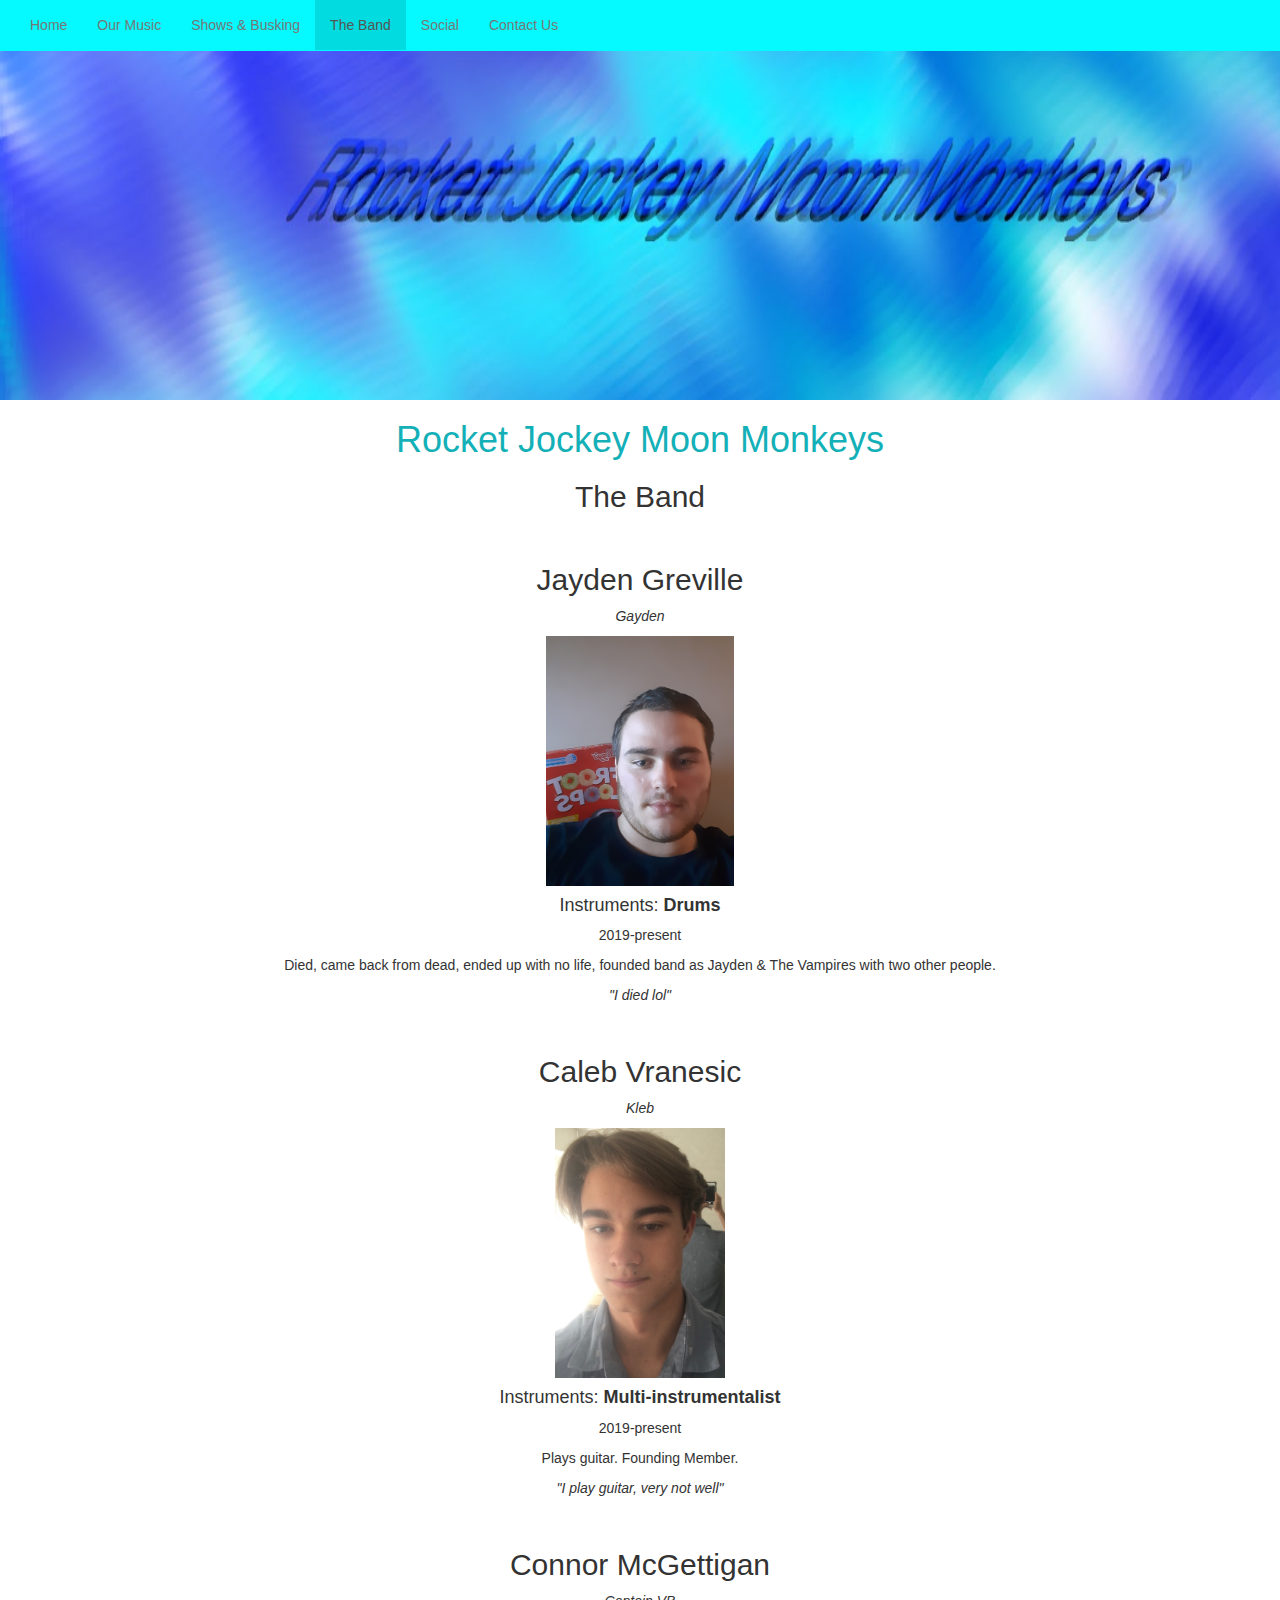
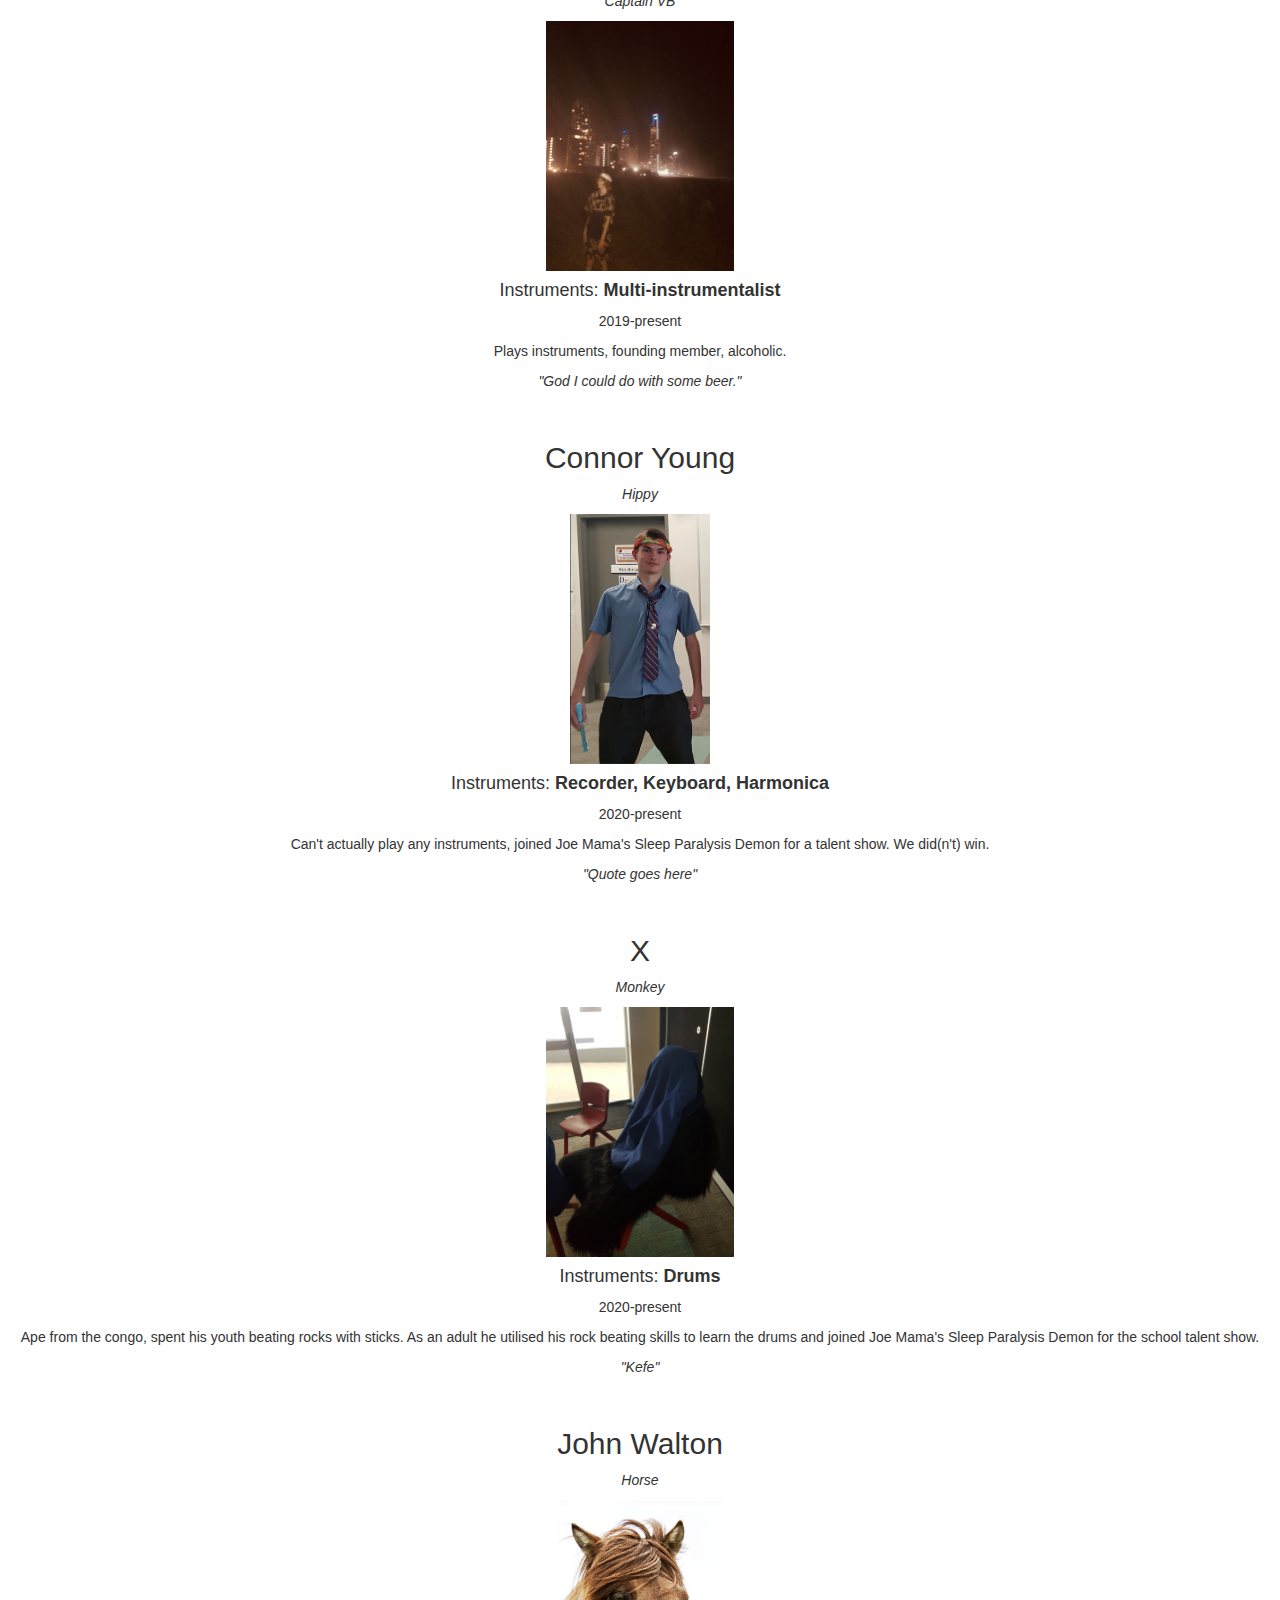
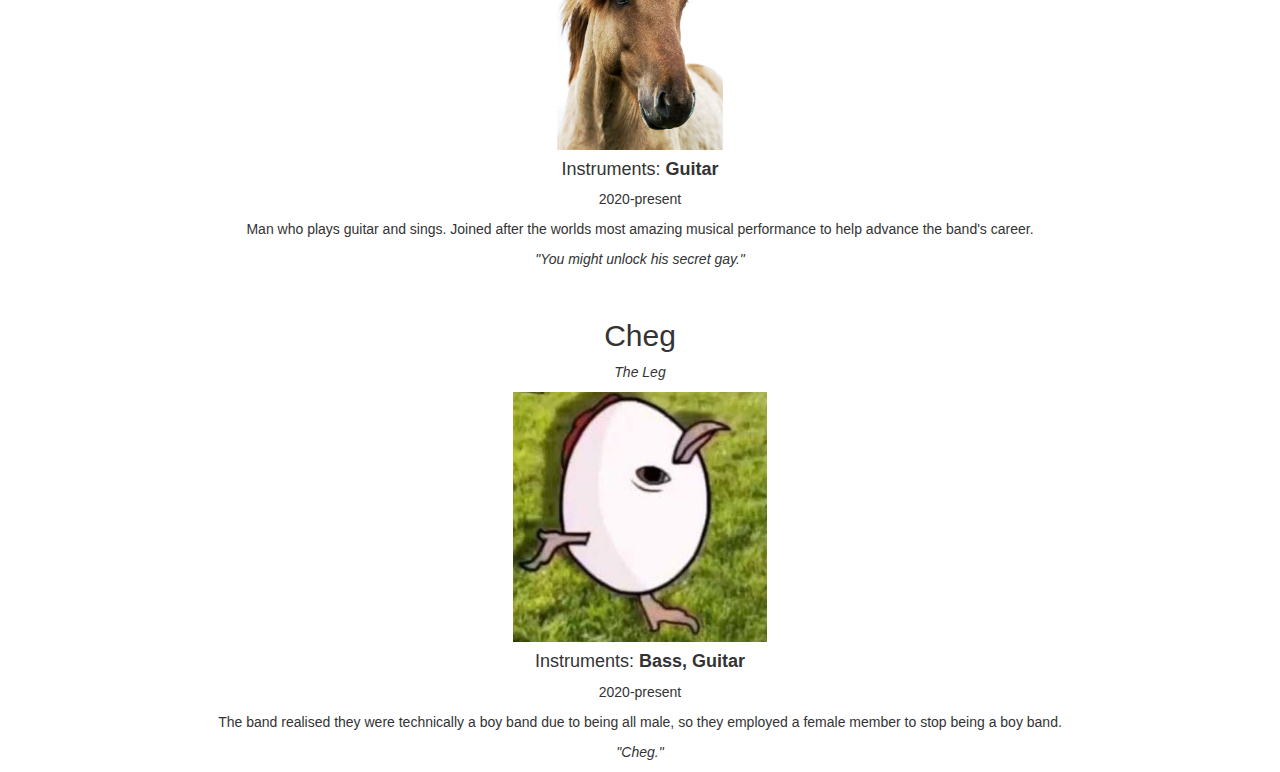
==== band.html @ 58585b00 "Update band.html" ====
<!DOCTYPE html>
<head>
<!--<link rel="stylesheet" href="https://maxcdn.bootstrapcdn.com/bootstrap/3.4.1/css/bootstrap.min.css">-->
<link rel="stylesheet" href="bootstrap.css">
<style>
  h1{
    color: #14b0b8;
    font-family: "sans-serif", sans-serif;
  }
</style>
<link rel="icon" href="icon.png">
<img src="banner2.jpg" width="1440" height="400" alt="RJMM Banner"/>
<nav class="navbar navbar-default navbar-fixed-top">
  <div class="container-fluid">
    <ul class="nav navbar-nav">
      <li><a href="index.html">Home</a></li>
      <li><a href="music.html">Our Music</a></li>
      <li><a href="shows.html">Shows & Busking</a></li>
      <li class="active"><a href="band.html">The Band</a></li>
      <li><a href="social.html">Social</a></li>
      <li><a href="contact.html">Contact Us</a></li>
    </ul>
  </div>
</nav>
</head>
<body>
  <center>
  <h1>Rocket Jockey Moon Monkeys</h1>
  <h2>The Band</h2>
  <br>
  <b><h2>Jayden Greville</h2></b>
  <p><i>Gayden</i></p>
  <img src="images/gayden.jpg" alt="jesus christ" height="250"/>
  <h4>Instruments: <b>Drums</b></h4>
  <p>2019-present</p>
  <p>Died, came back from dead, ended up with no life, founded band as Jayden & The Vampires with two other people.</p>
  <p><i>"I died lol"</i></p>
  <br>
  <b><h2>Caleb Vranesic</h2></b>
  <p><i>Kleb</i></p>
  <img src="images/kleb.jpg" alt="hot" height="250"/>
  <h4>Instruments: <b>Multi-instrumentalist</b></h4>
  <p>2019-present</p>
  <p>Plays guitar. Founding Member.</p>
  <p><i>"I play guitar, very not well"</i></p>
  <br>
  <b><h2>Connor McGettigan</h2></b>
  <p><i>Captain VB</i></p>
  <img src="images/vb.jpg" alt="never sober" height="250"/>
  <h4>Instruments: <b>Multi-instrumentalist</b></h4>
  <p>2019-present</p>
  <p>Plays instruments, founding member, alcoholic.</p>
  <p><i>"God I could do with some beer."</i></p>
  <br>
  <h1 style="color: black;" hidden>The Coolest Member</h1>
  <b><h2>Connor Young</h2></b>
  <p><i>Hippy</i></p>
  <img src="images/hippy.png" alt="hippy" height="250"/>
  <h4>Instruments: <b>Recorder, Keyboard, Harmonica</b></h4>
  <p>2020-present</p>
  <p>Can't actually play any instruments, joined Joe Mama's Sleep Paralysis Demon for a talent show. We did(n't) win.</p>
  <p><i>"Quote goes here"</i></p>
  <br>
  <b><h2>X</h2></b>
  <p><i>Monkey</i></p>
  <img src="images/gongiveittoya.jpg" height="250" alt="gon give it to ya"/>
  <h4>Instruments: <b>Drums</b></h4>
  <p>2020-present</p>
  <p>Ape from the congo, spent his youth beating rocks with sticks. As an adult he utilised his rock beating skills to learn the drums and joined Joe Mama's Sleep Paralysis Demon for the school talent show.</p>
  <p><i>"Kefe"</i></p>
  <br>
  <b><h2>John Walton</h2></b>
  <p><i>Horse</i></p>
  <img src="images/horse.jpg" alt="horse" height="250"/>
  <h4>Instruments: <b>Guitar</b></h4>
  <p>2020-present</p>
  <p>Man who plays guitar and sings. Joined after the worlds most amazing musical performance to help advance the band's career.</p>
  <p><i>"You might unlock his secret gay."</i></p>
  <br>
  <b><h2>Cheg</h2></b>
  <p><i>The Leg</i></p>
  <img src="images/cheg.jpg" alt="cheg" height="250"/>
  <h4>Instruments: <b>Bass, Guitar</b></h4>
  <p>2020-present</p>
  <p>The band realised they were technically a boy band due to being all male, so they employed a female member to stop being a boy band.</p>
  <p><i>"Cheg."</i></p>
  </center>
</body>
</html>
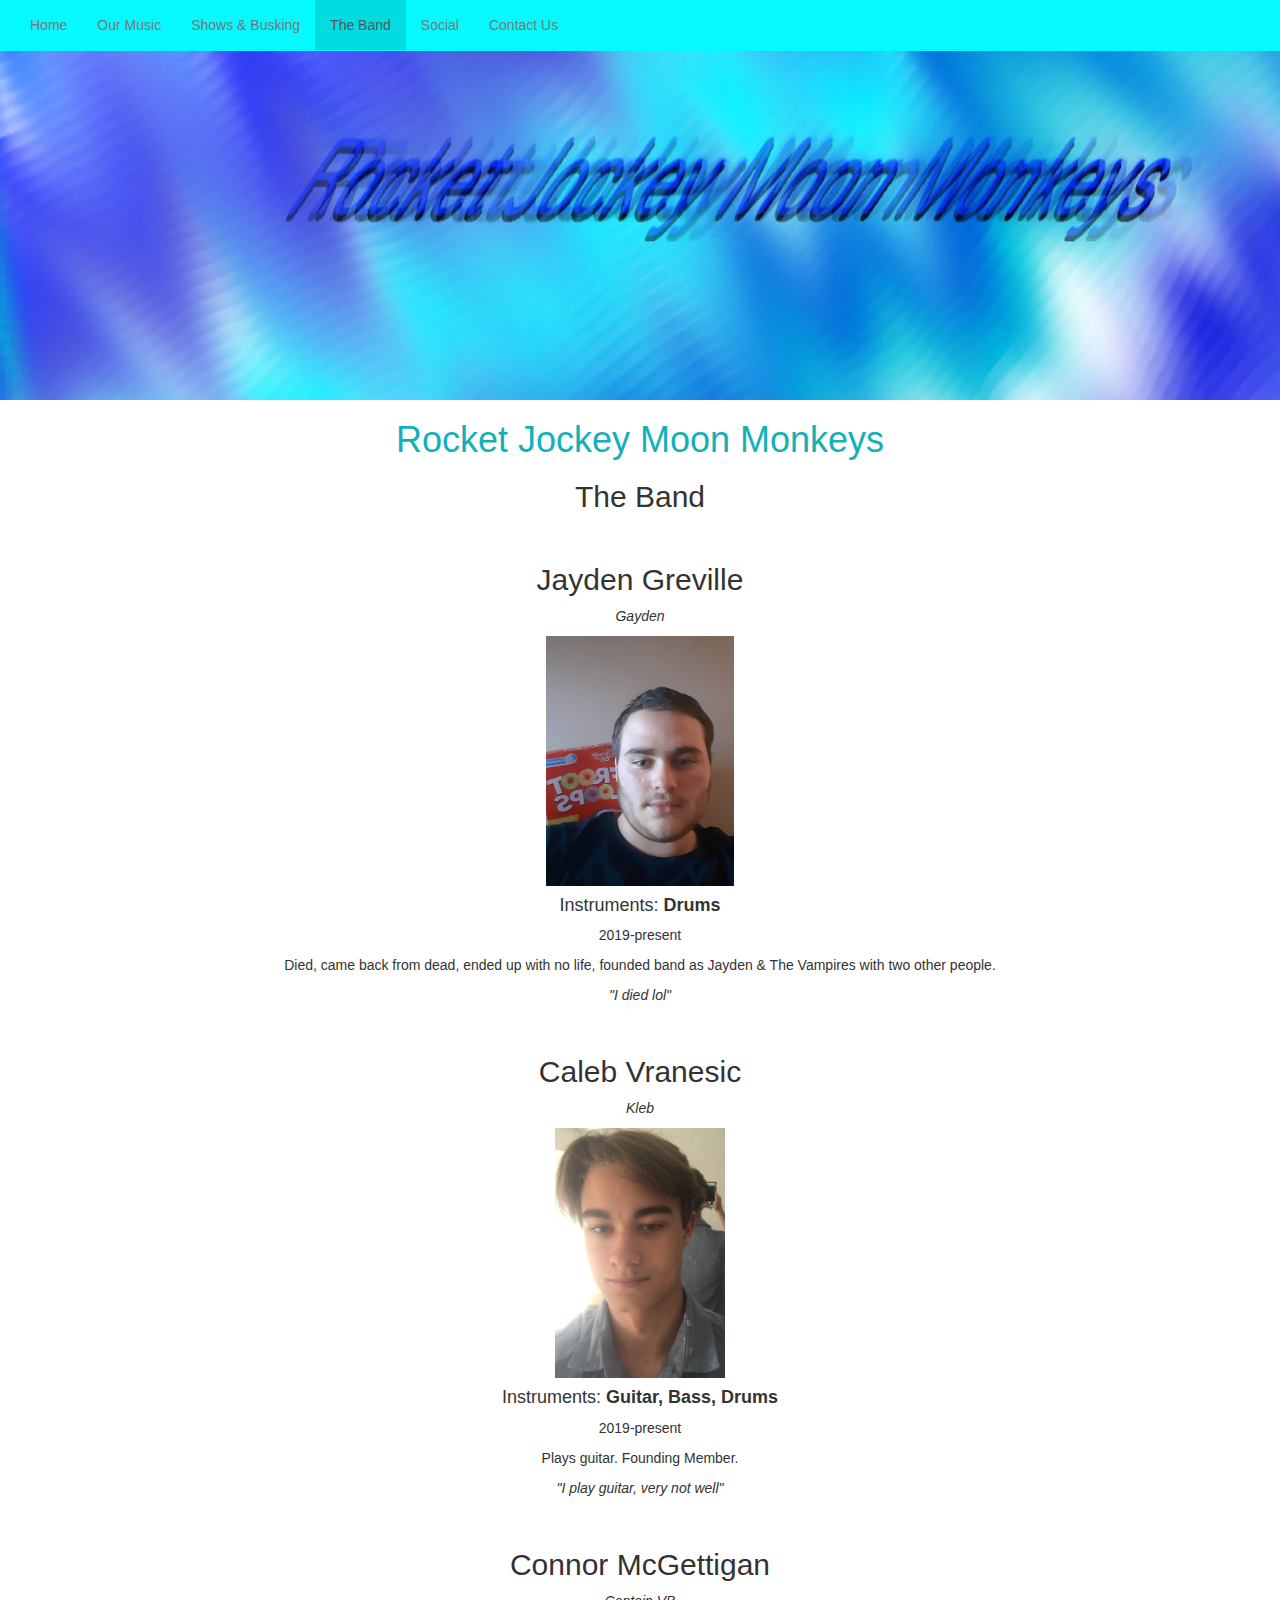
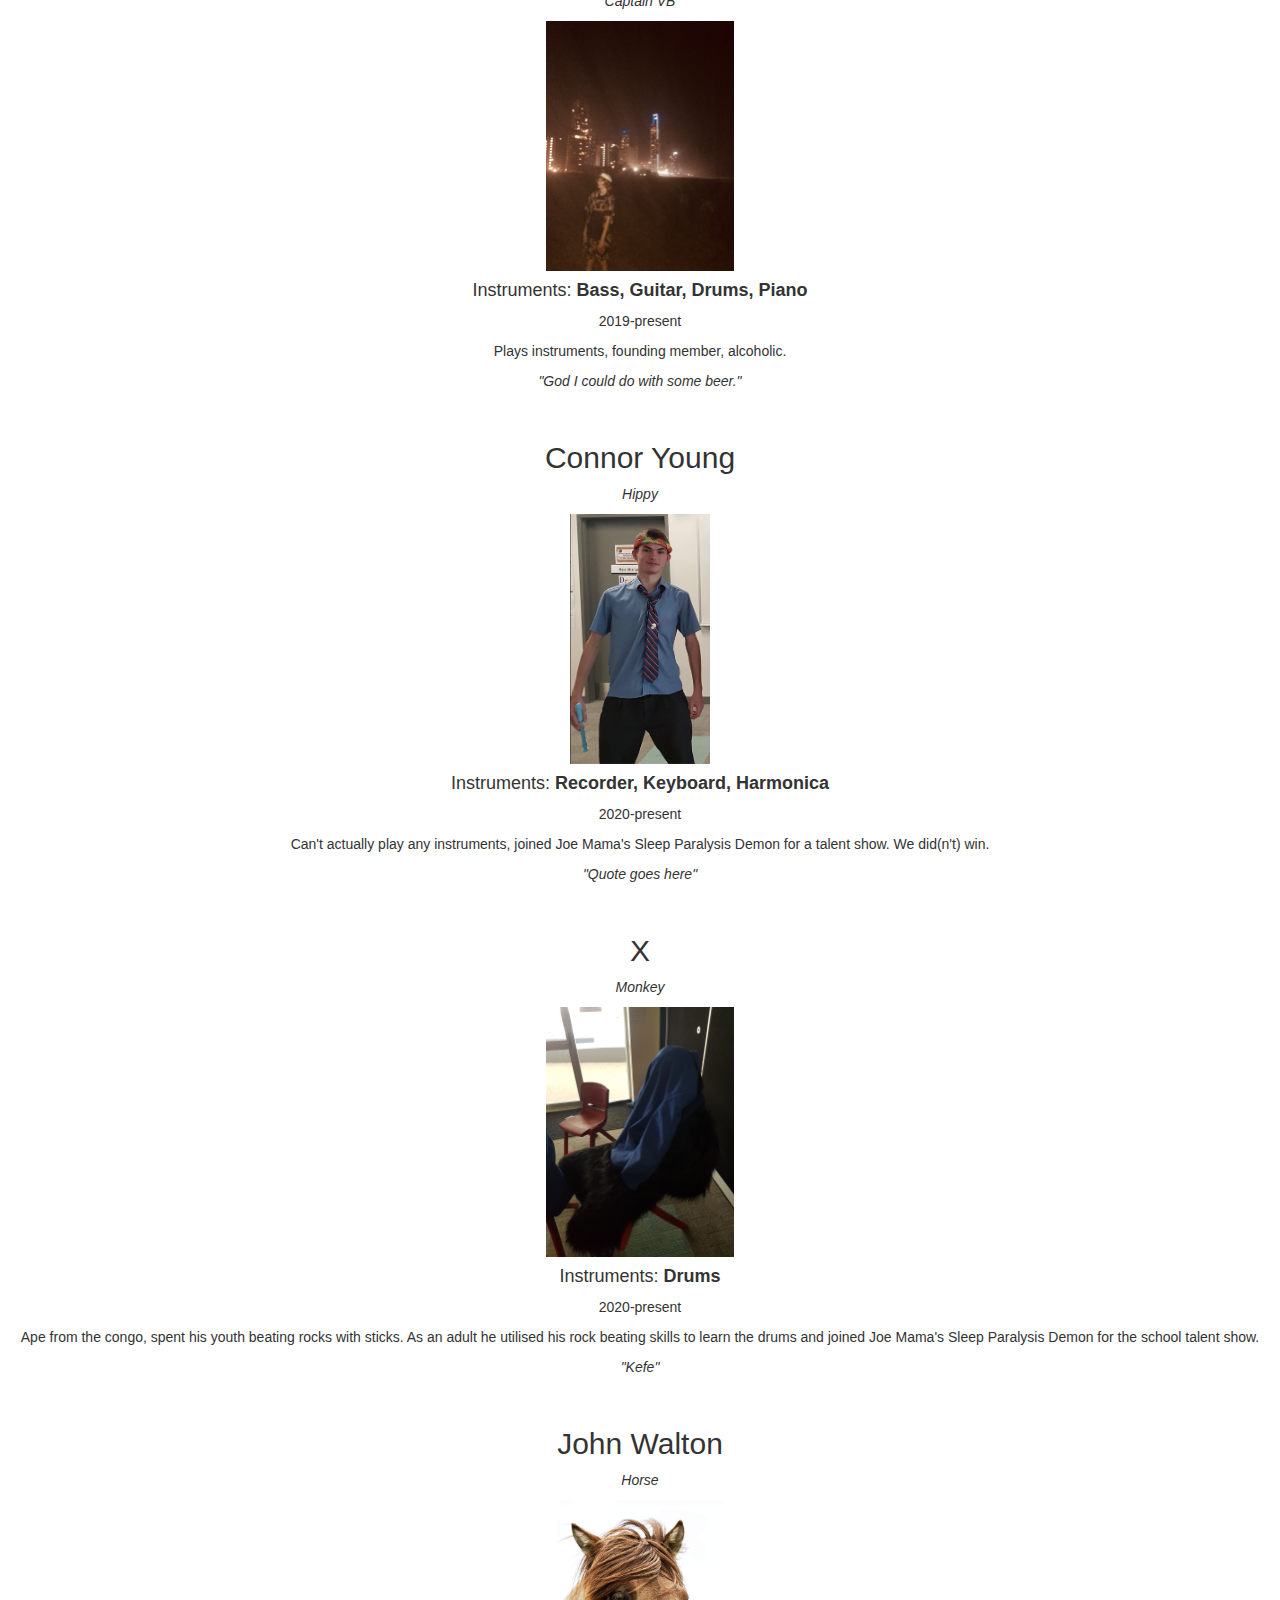
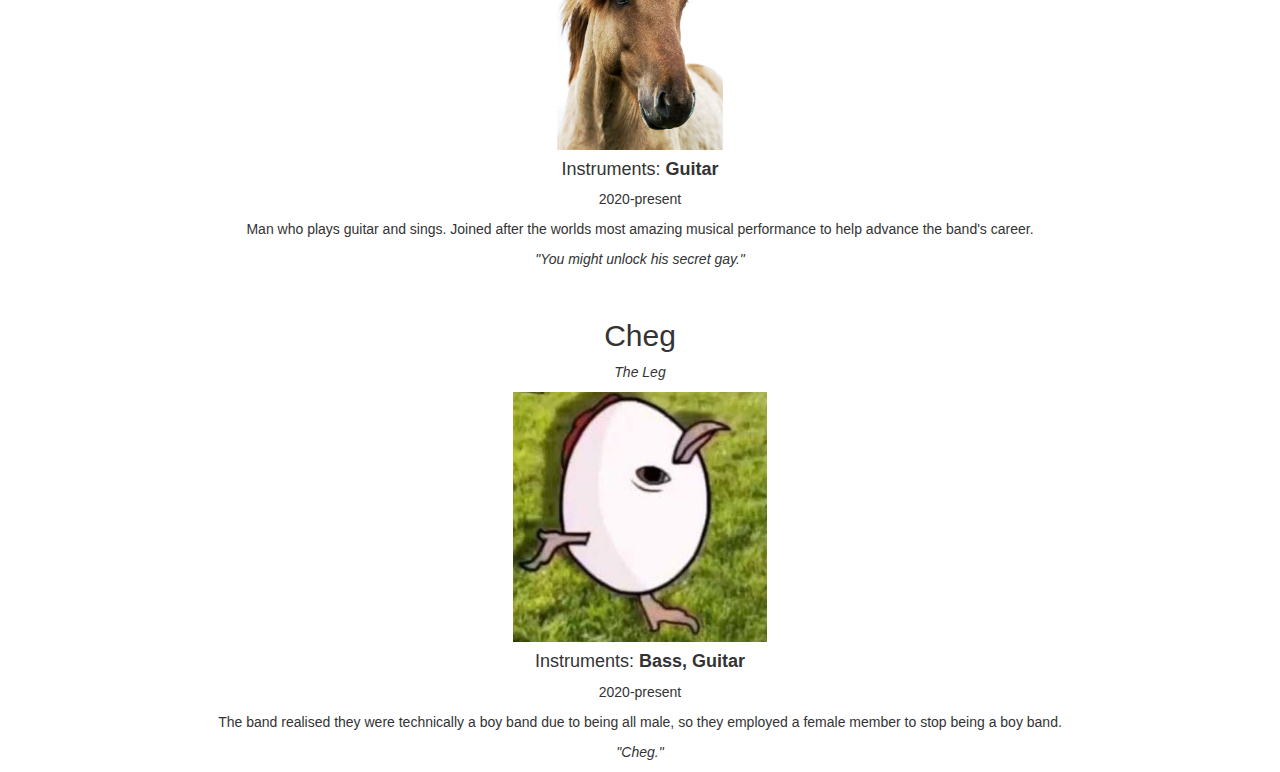
==== commit 4c24cca8: "Update band.html" ====
--- a/band.html
+++ b/band.html
@@ -39,7 +39,7 @@
   <b><h2>Caleb Vranesic</h2></b>
   <p><i>Kleb</i></p>
   <img src="images/kleb.jpg" alt="hot" height="250"/>
-  <h4>Instruments: <b>Multi-instrumentalist</b></h4>
+  <h4>Instruments: <b>Guitar, Bass, Drums</b></h4>
   <p>2019-present</p>
   <p>Plays guitar. Founding Member.</p>
   <p><i>"I play guitar, very not well"</i></p>
@@ -47,7 +47,7 @@
   <b><h2>Connor McGettigan</h2></b>
   <p><i>Captain VB</i></p>
   <img src="images/vb.jpg" alt="never sober" height="250"/>
-  <h4>Instruments: <b>Multi-instrumentalist</b></h4>
+  <h4>Instruments: <b>Bass, Guitar, Drums, Piano</b></h4>
   <p>2019-present</p>
   <p>Plays instruments, founding member, alcoholic.</p>
   <p><i>"God I could do with some beer."</i></p>
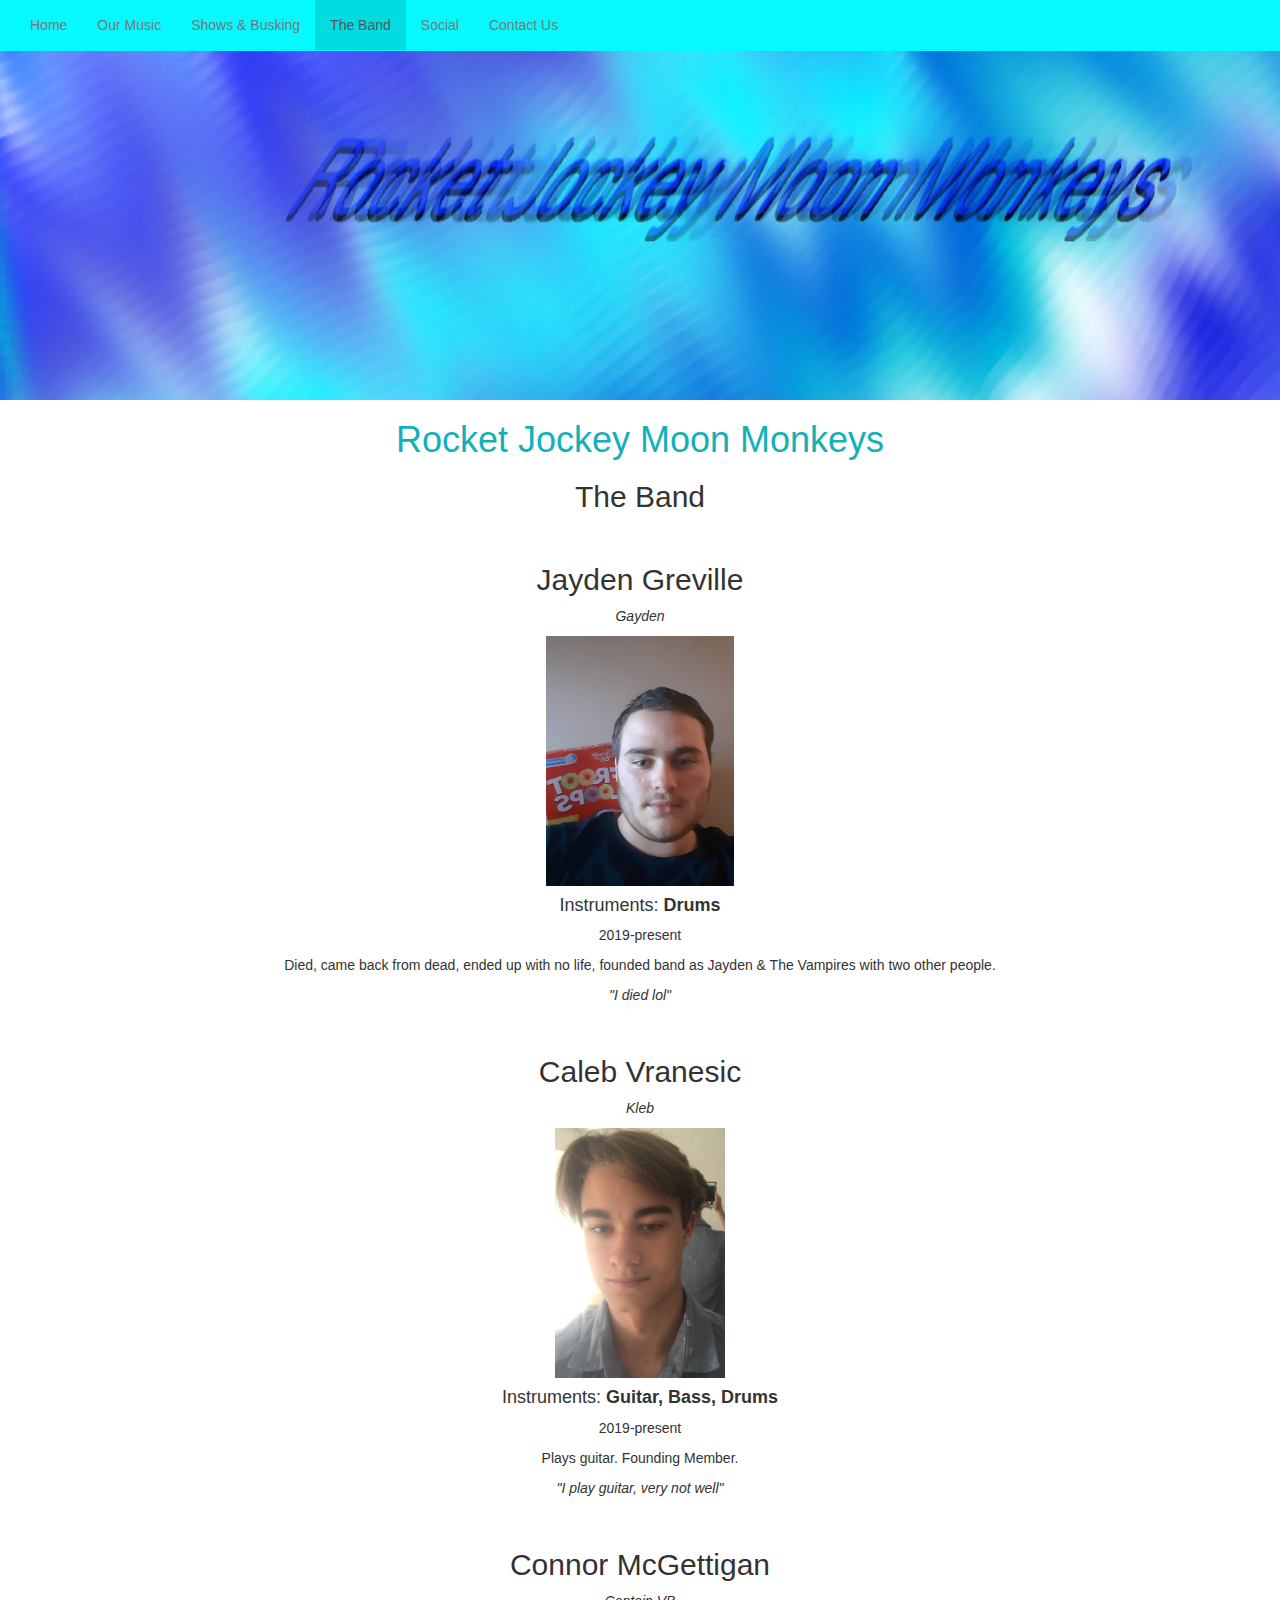
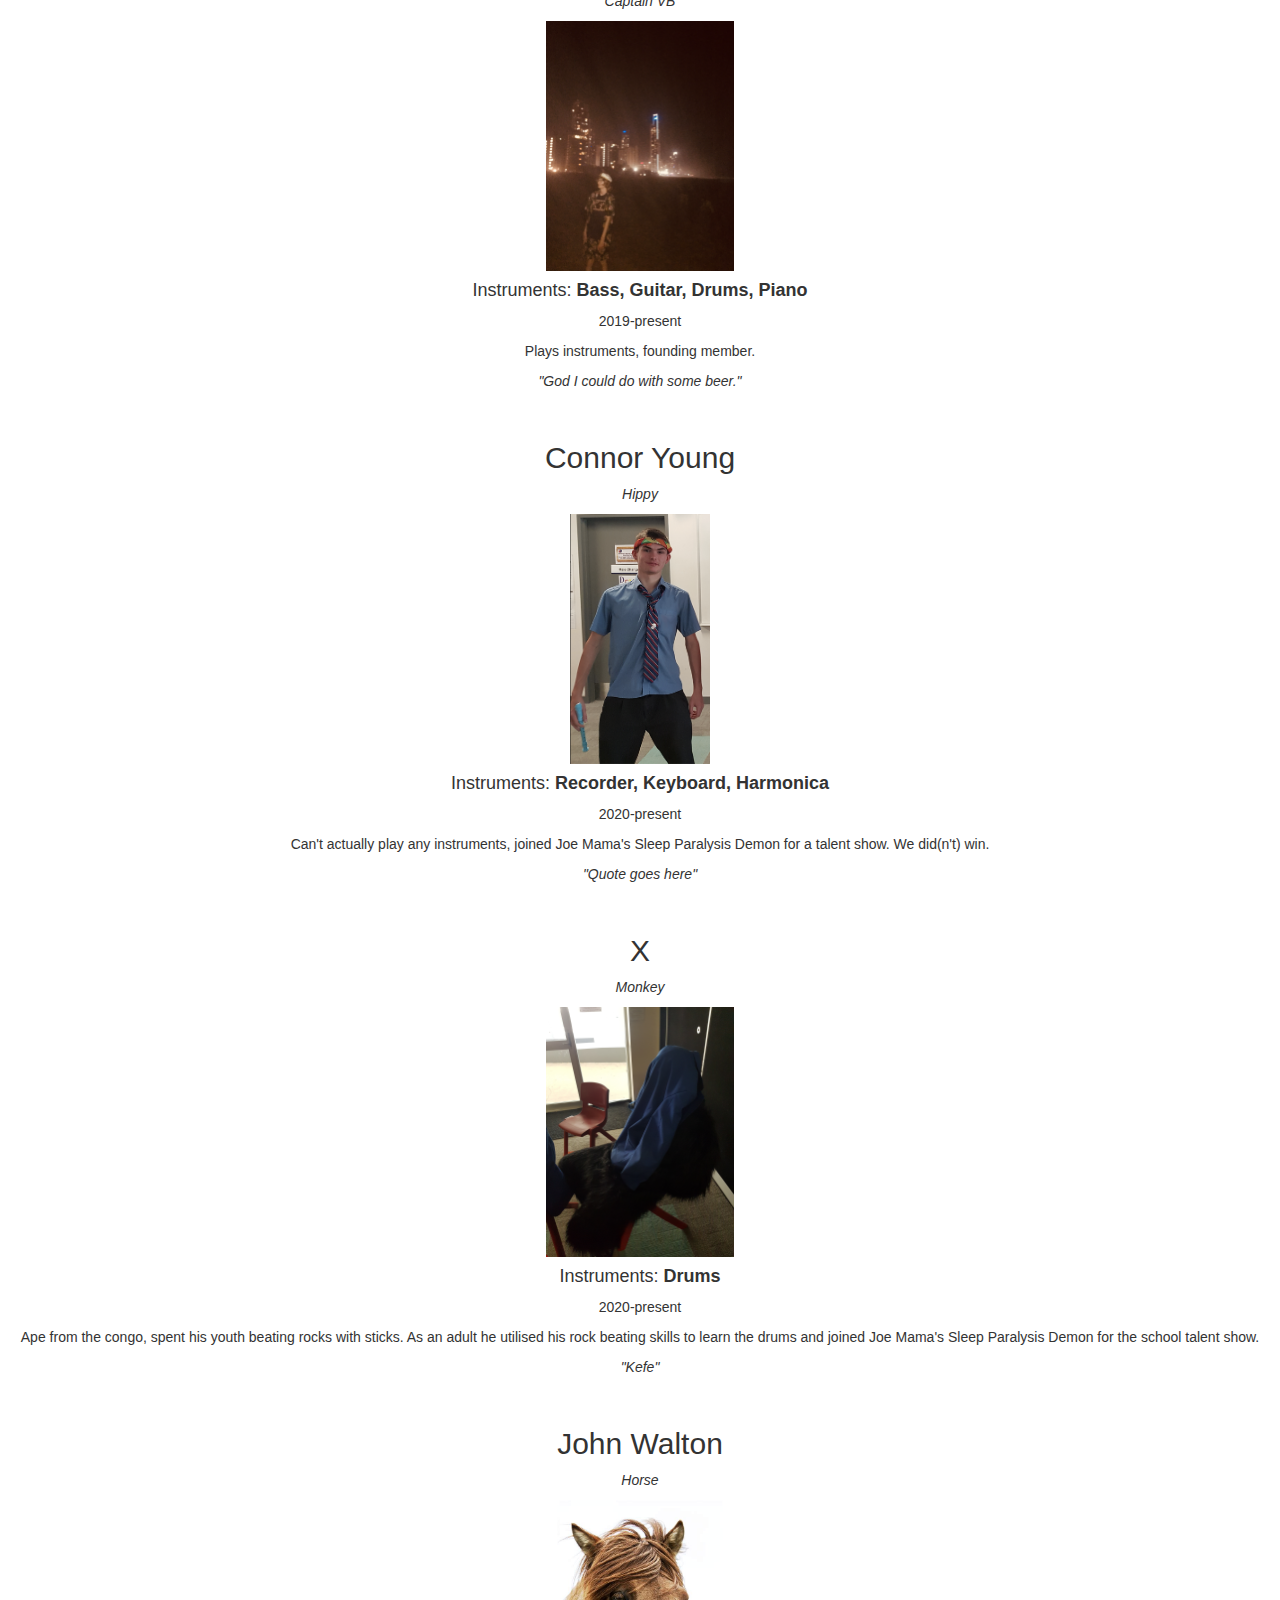
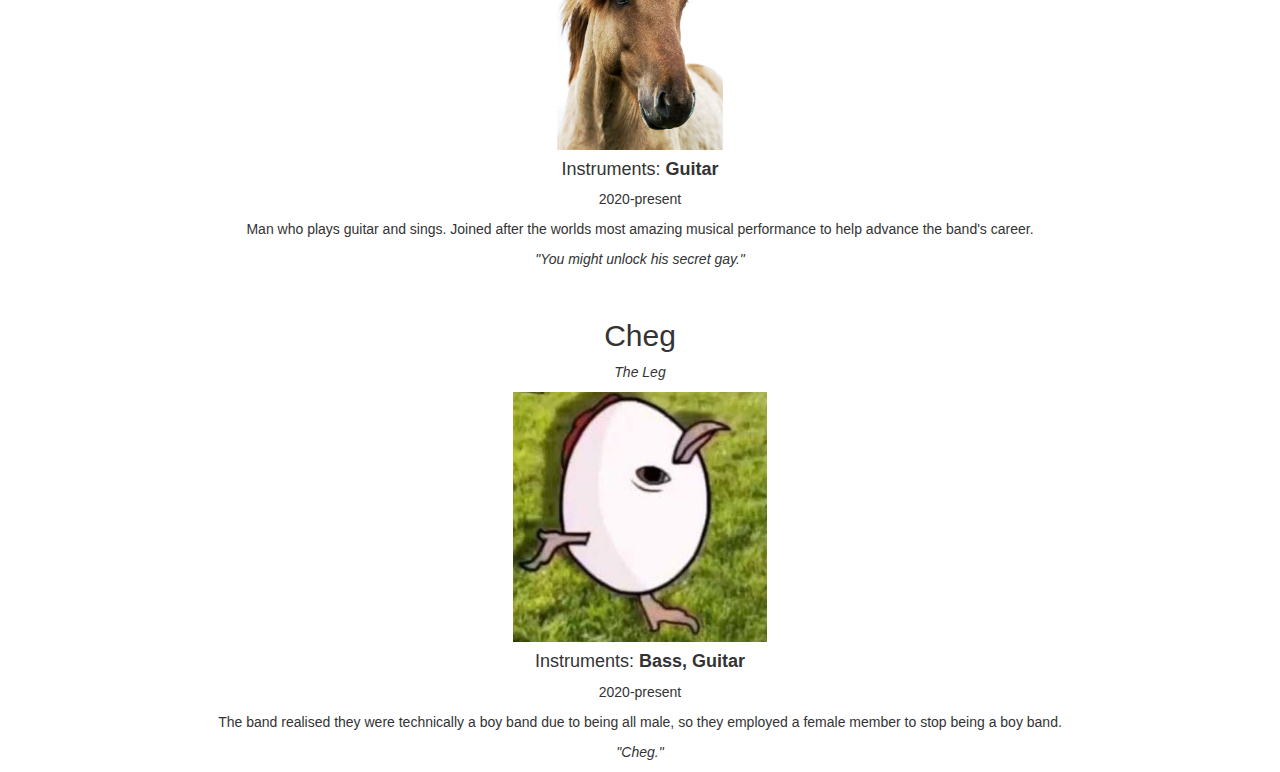
==== commit c6138c04: "Update band.html" ====
--- a/band.html
+++ b/band.html
@@ -49,7 +49,7 @@
   <img src="images/vb.jpg" alt="never sober" height="250"/>
   <h4>Instruments: <b>Bass, Guitar, Drums, Piano</b></h4>
   <p>2019-present</p>
-  <p>Plays instruments, founding member, alcoholic.</p>
+  <p>Plays instruments, founding member.</p>
   <p><i>"God I could do with some beer."</i></p>
   <br>
   <h1 style="color: black;" hidden>The Coolest Member</h1>
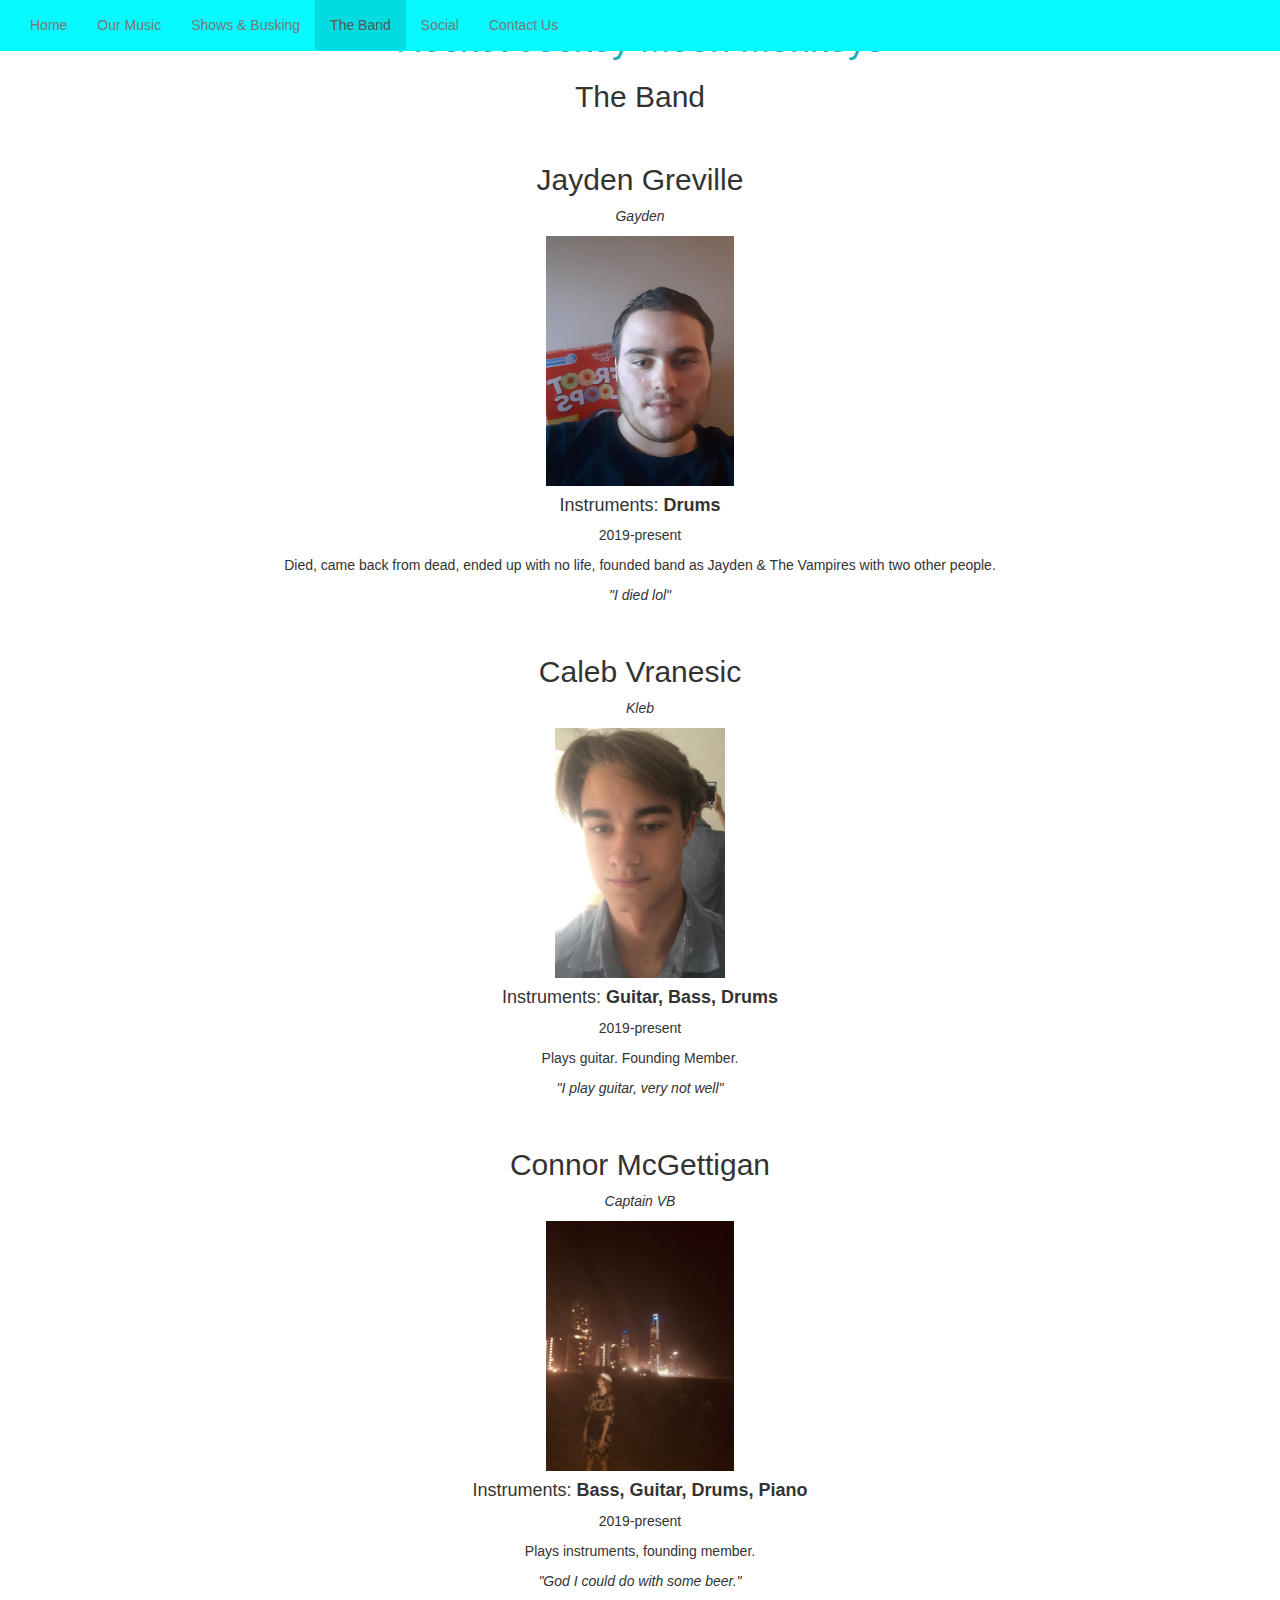
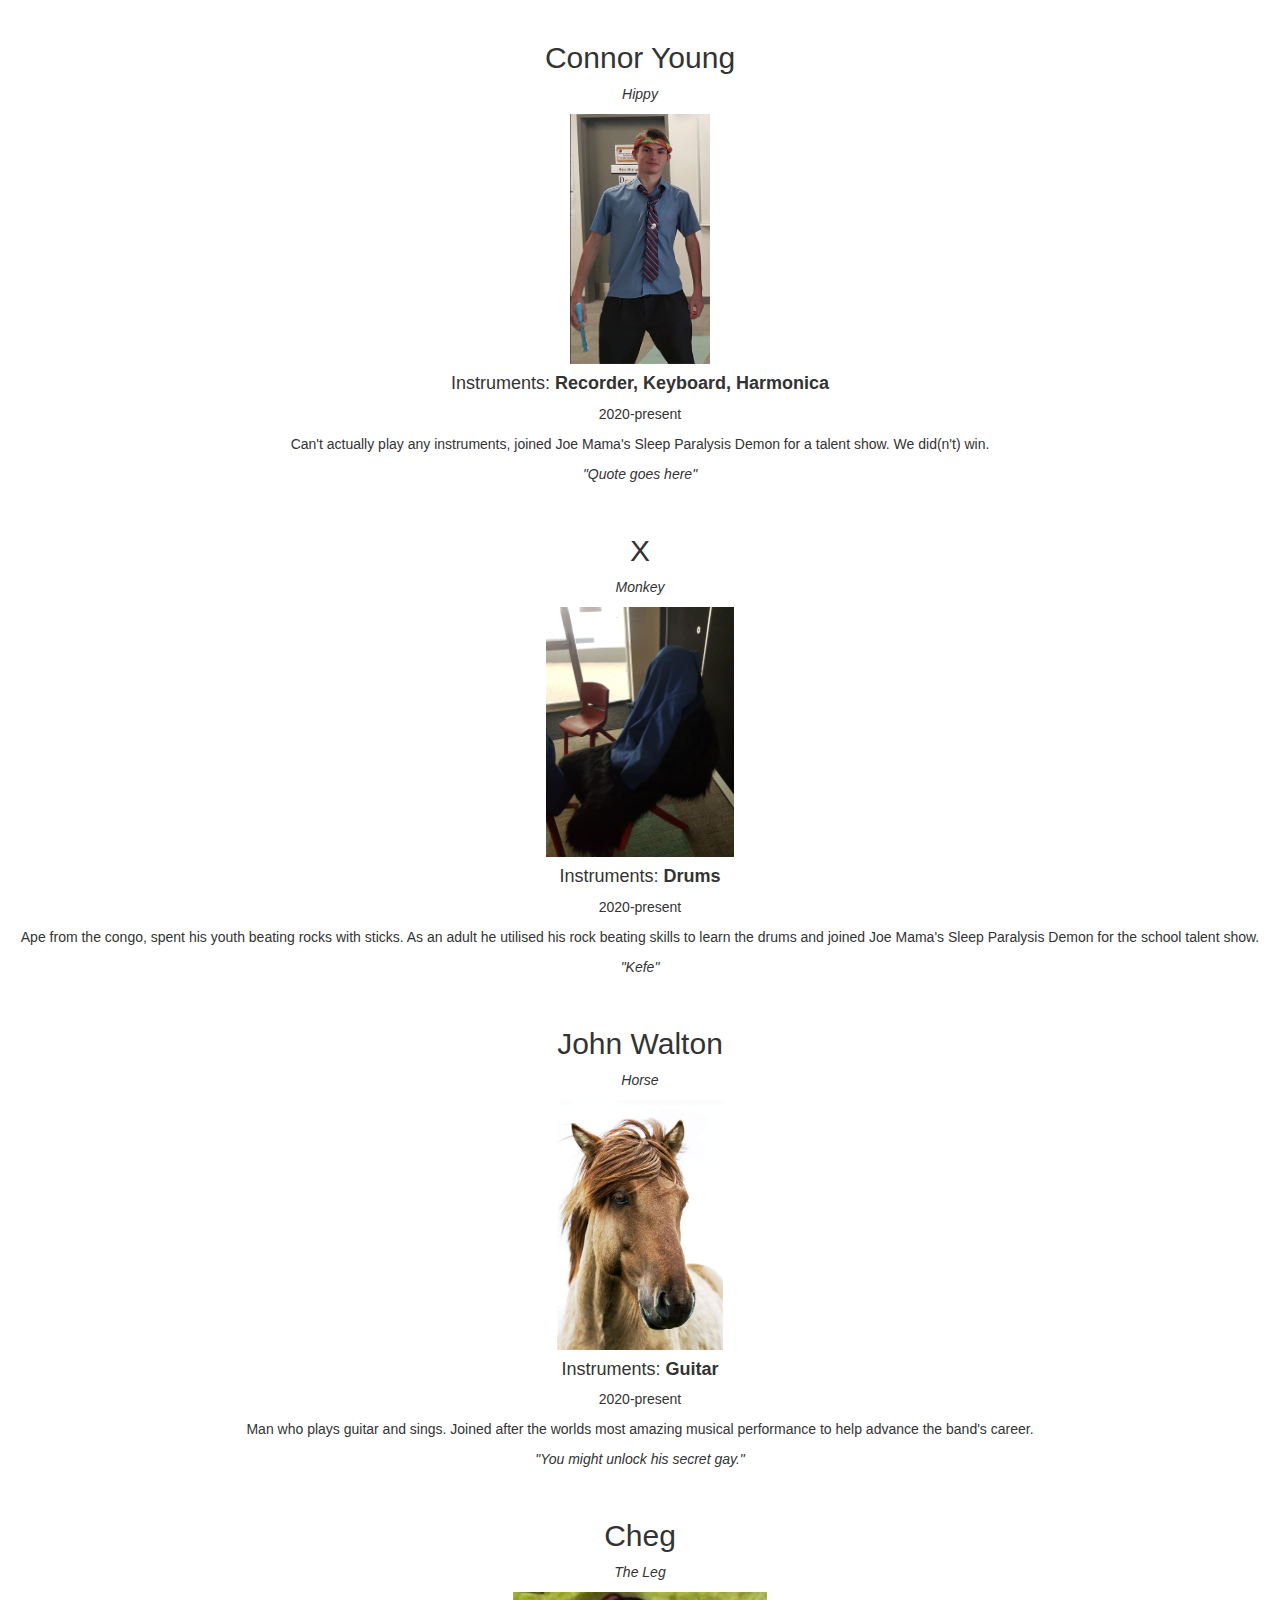
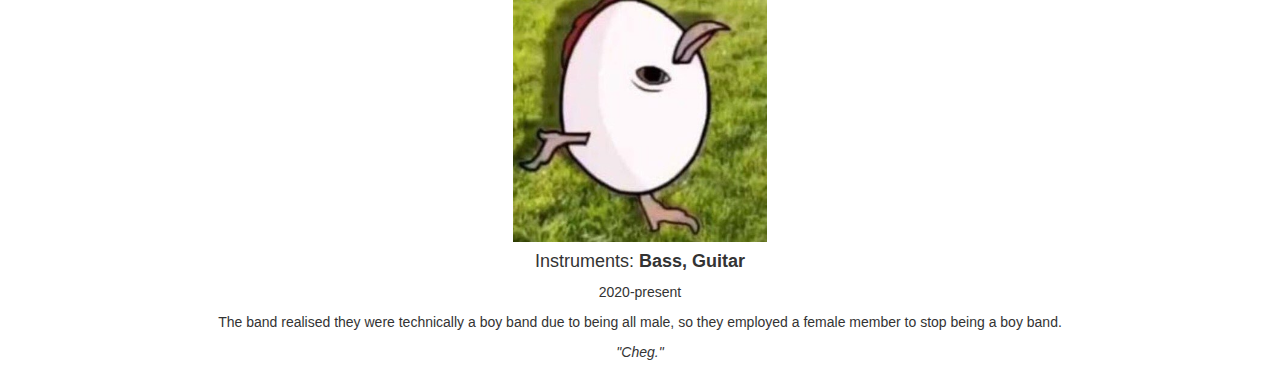
==== commit 396dfd28: "Update band.html" ====
--- a/band.html
+++ b/band.html
@@ -9,7 +9,7 @@
   }
 </style>
 <link rel="icon" href="icon.png">
-<img src="banner2.jpg" width="1440" height="400" alt="RJMM Banner"/>
+<!-- <img src="banner2.jpg" width="1440" height="400" alt="RJMM Banner"/> -->
 <nav class="navbar navbar-default navbar-fixed-top">
   <div class="container-fluid">
     <ul class="nav navbar-nav">
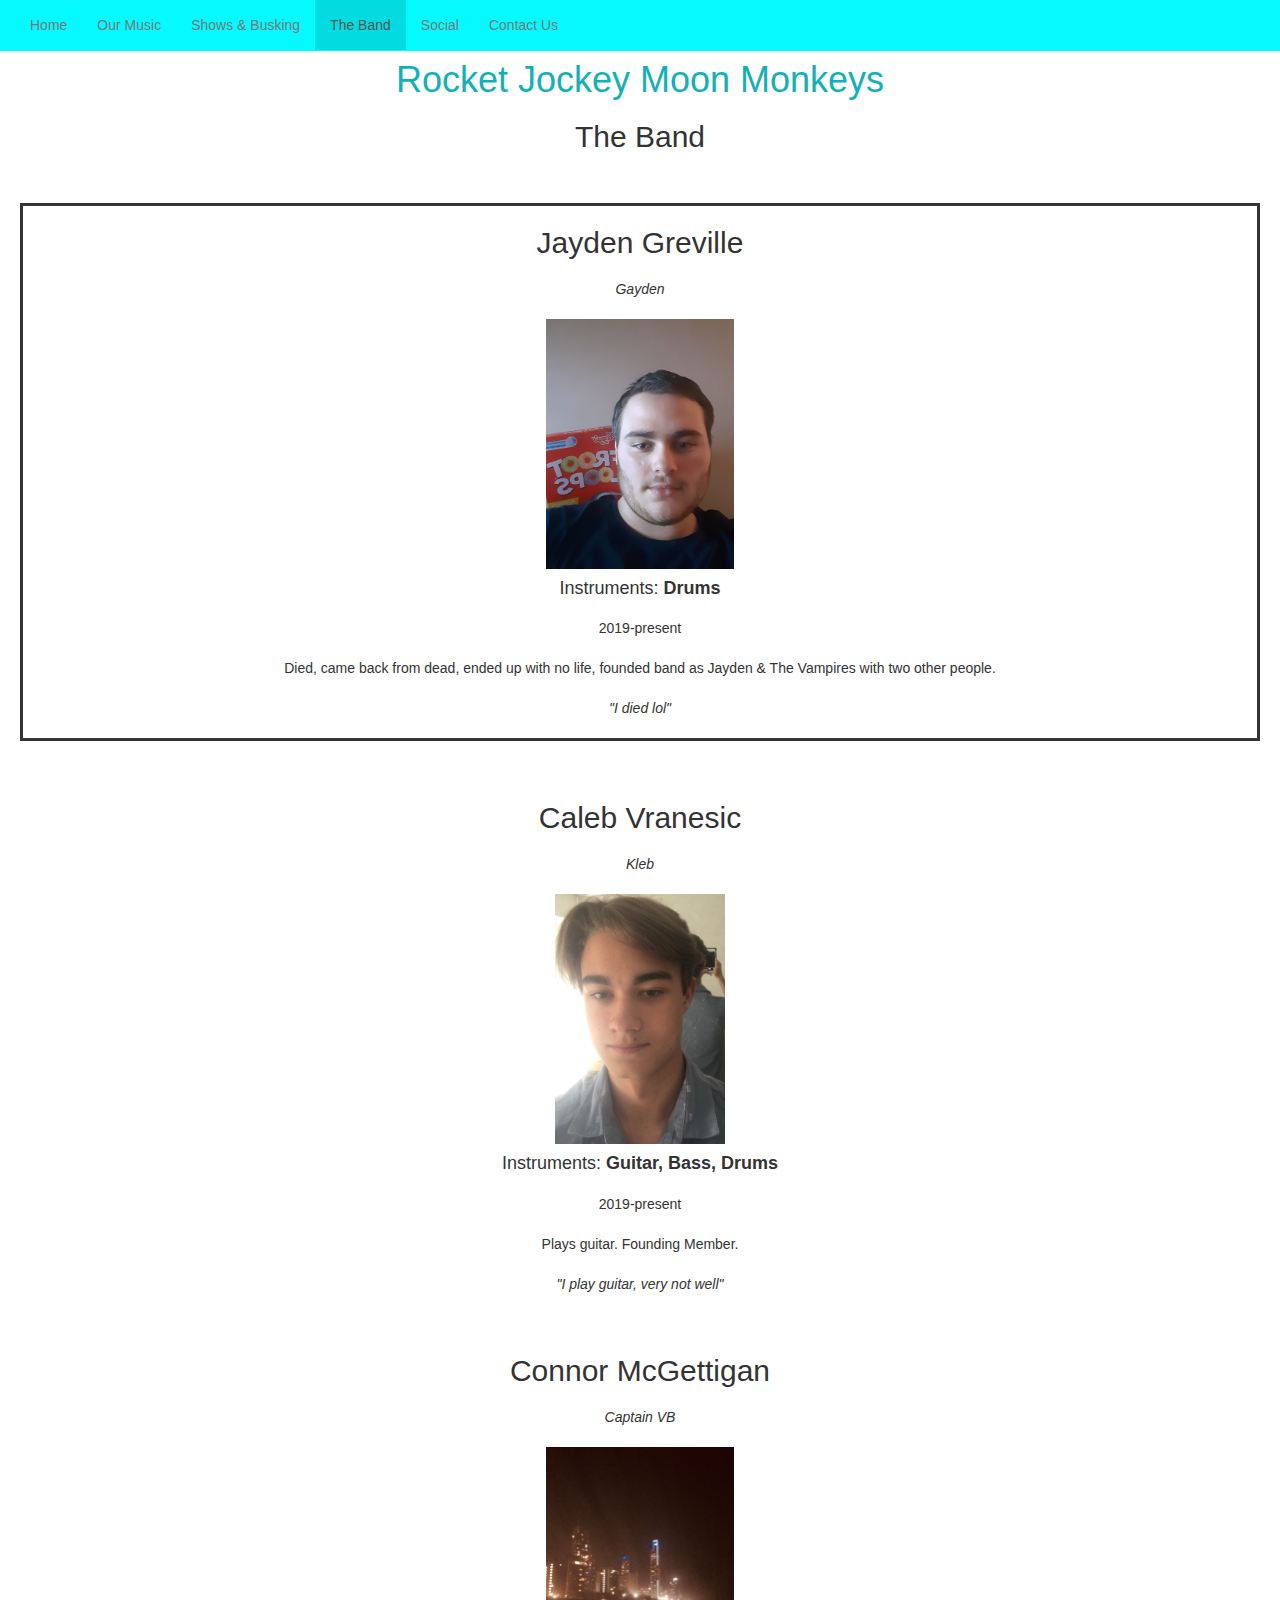
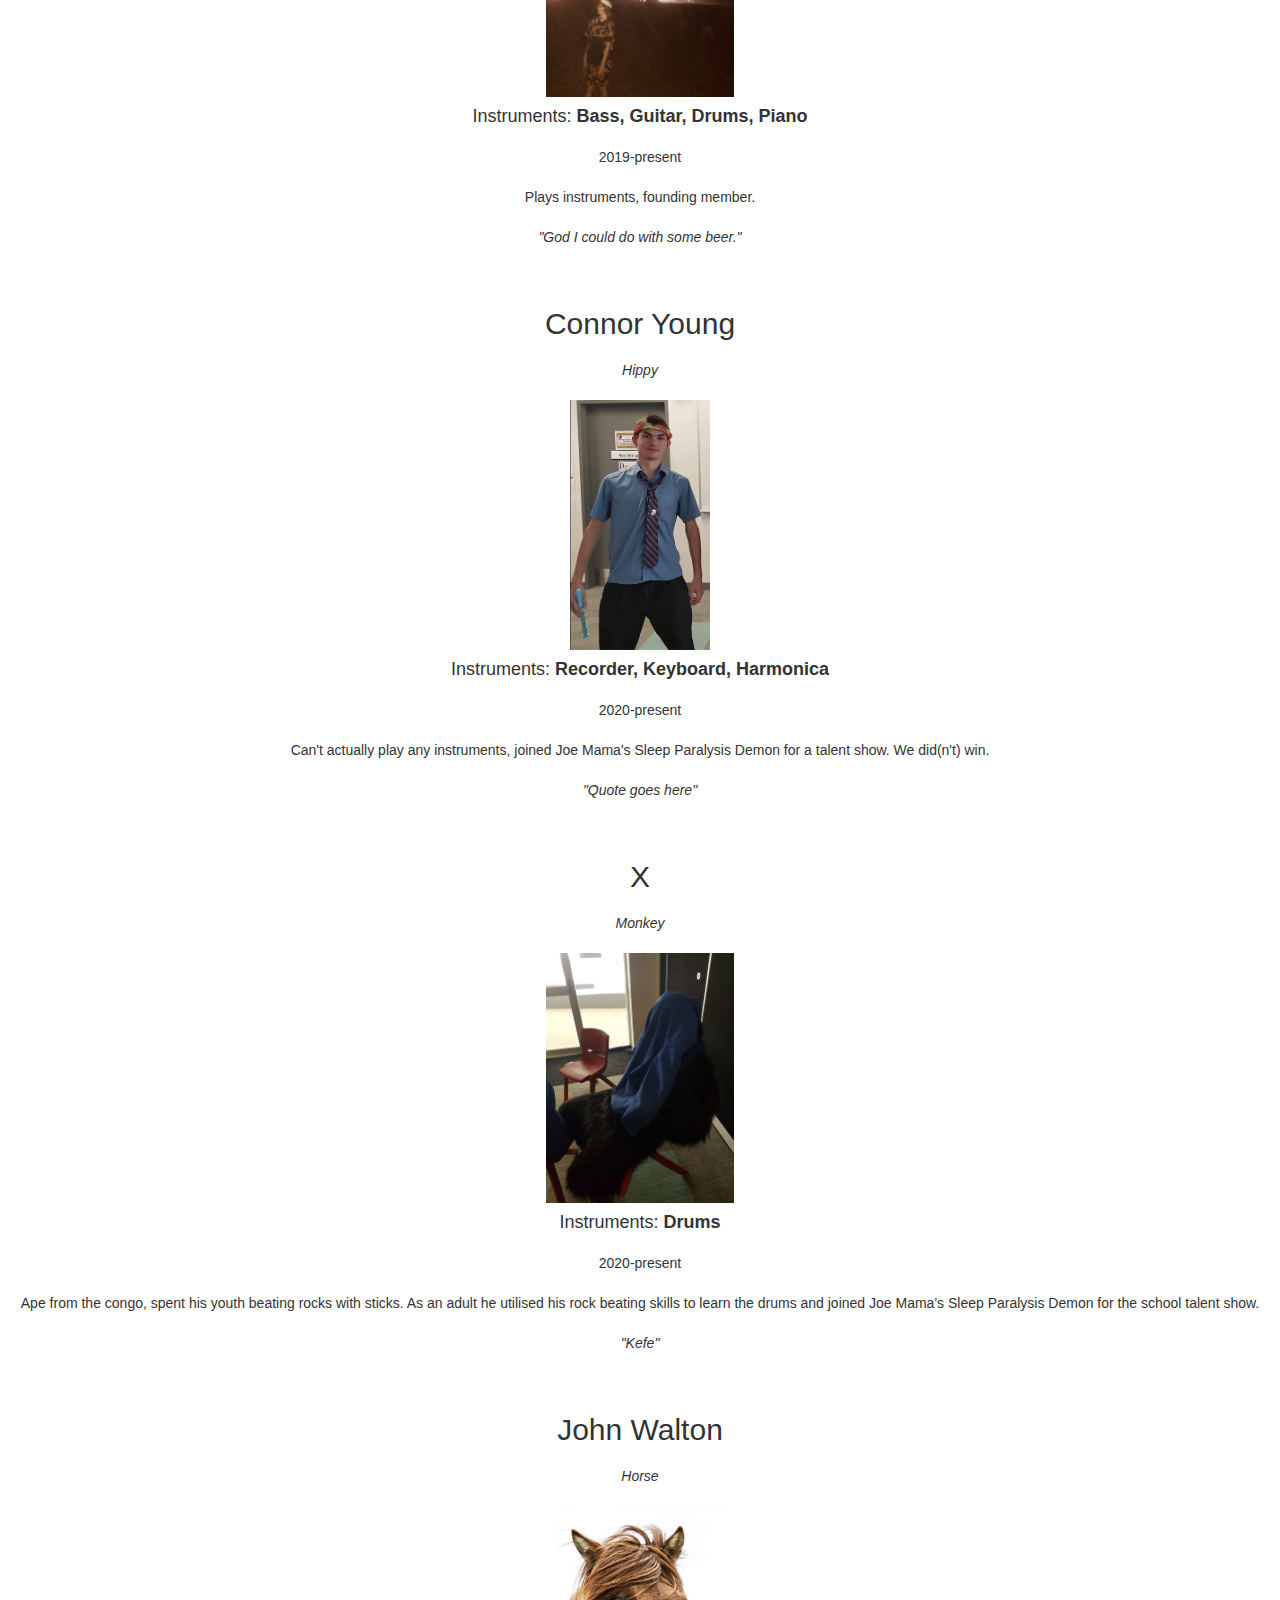
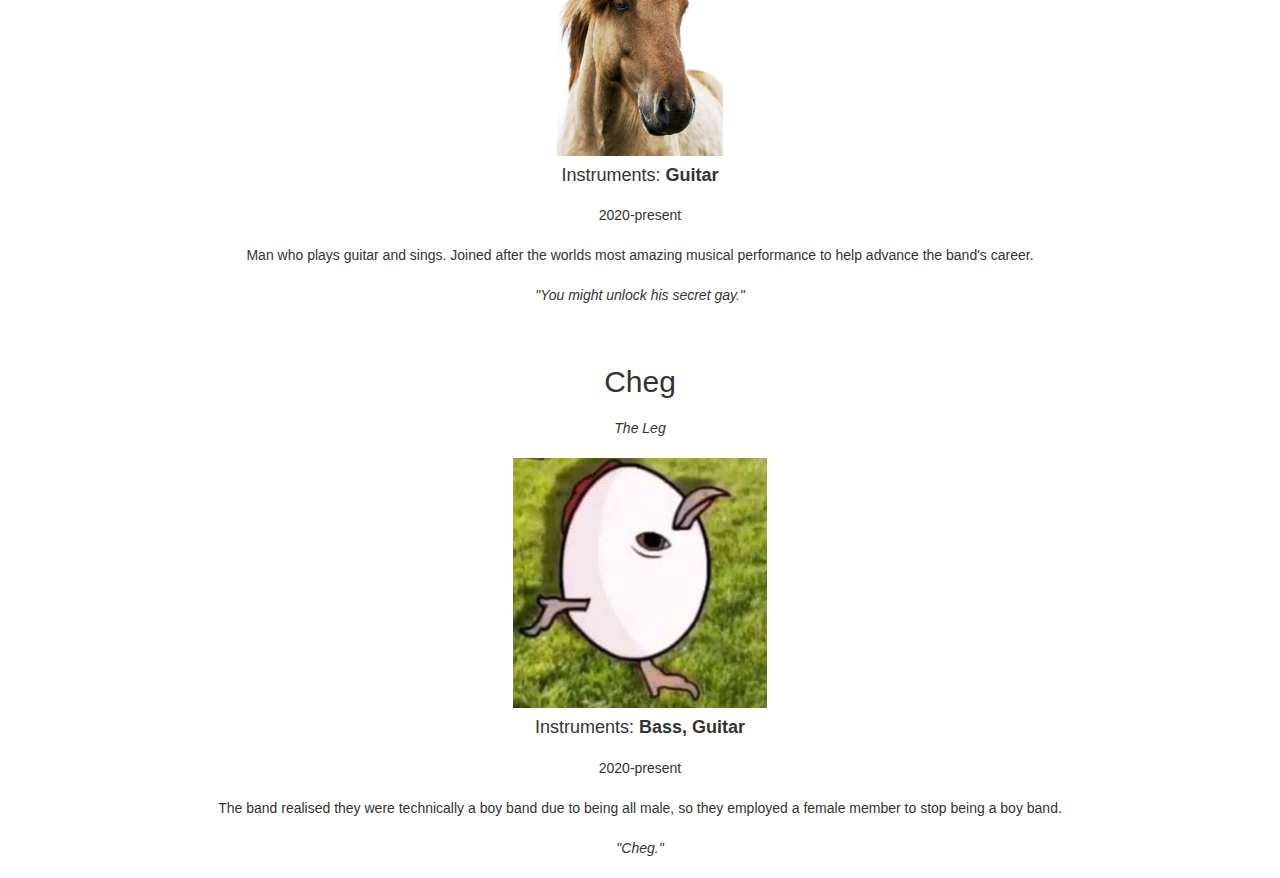
==== commit 14a5ac53: "Update band.html" ====
--- a/band.html
+++ b/band.html
@@ -6,6 +6,13 @@
   h1{
     color: #14b0b8;
     font-family: "sans-serif", sans-serif;
+  }
+  .border {
+  border-style: solid;
+  margin: 20px;
+  }
+  p {
+  margin: 20px;
   }
 </style>
 <link rel="icon" href="icon.png">
@@ -25,9 +32,12 @@
 </head>
 <body>
   <center>
+  <br>
+  <br>
   <h1>Rocket Jockey Moon Monkeys</h1>
   <h2>The Band</h2>
   <br>
+  <div class="border">
   <b><h2>Jayden Greville</h2></b>
   <p><i>Gayden</i></p>
   <img src="images/gayden.jpg" alt="jesus christ" height="250"/>
@@ -35,6 +45,7 @@
   <p>2019-present</p>
   <p>Died, came back from dead, ended up with no life, founded band as Jayden & The Vampires with two other people.</p>
   <p><i>"I died lol"</i></p>
+</div>
   <br>
   <b><h2>Caleb Vranesic</h2></b>
   <p><i>Kleb</i></p>
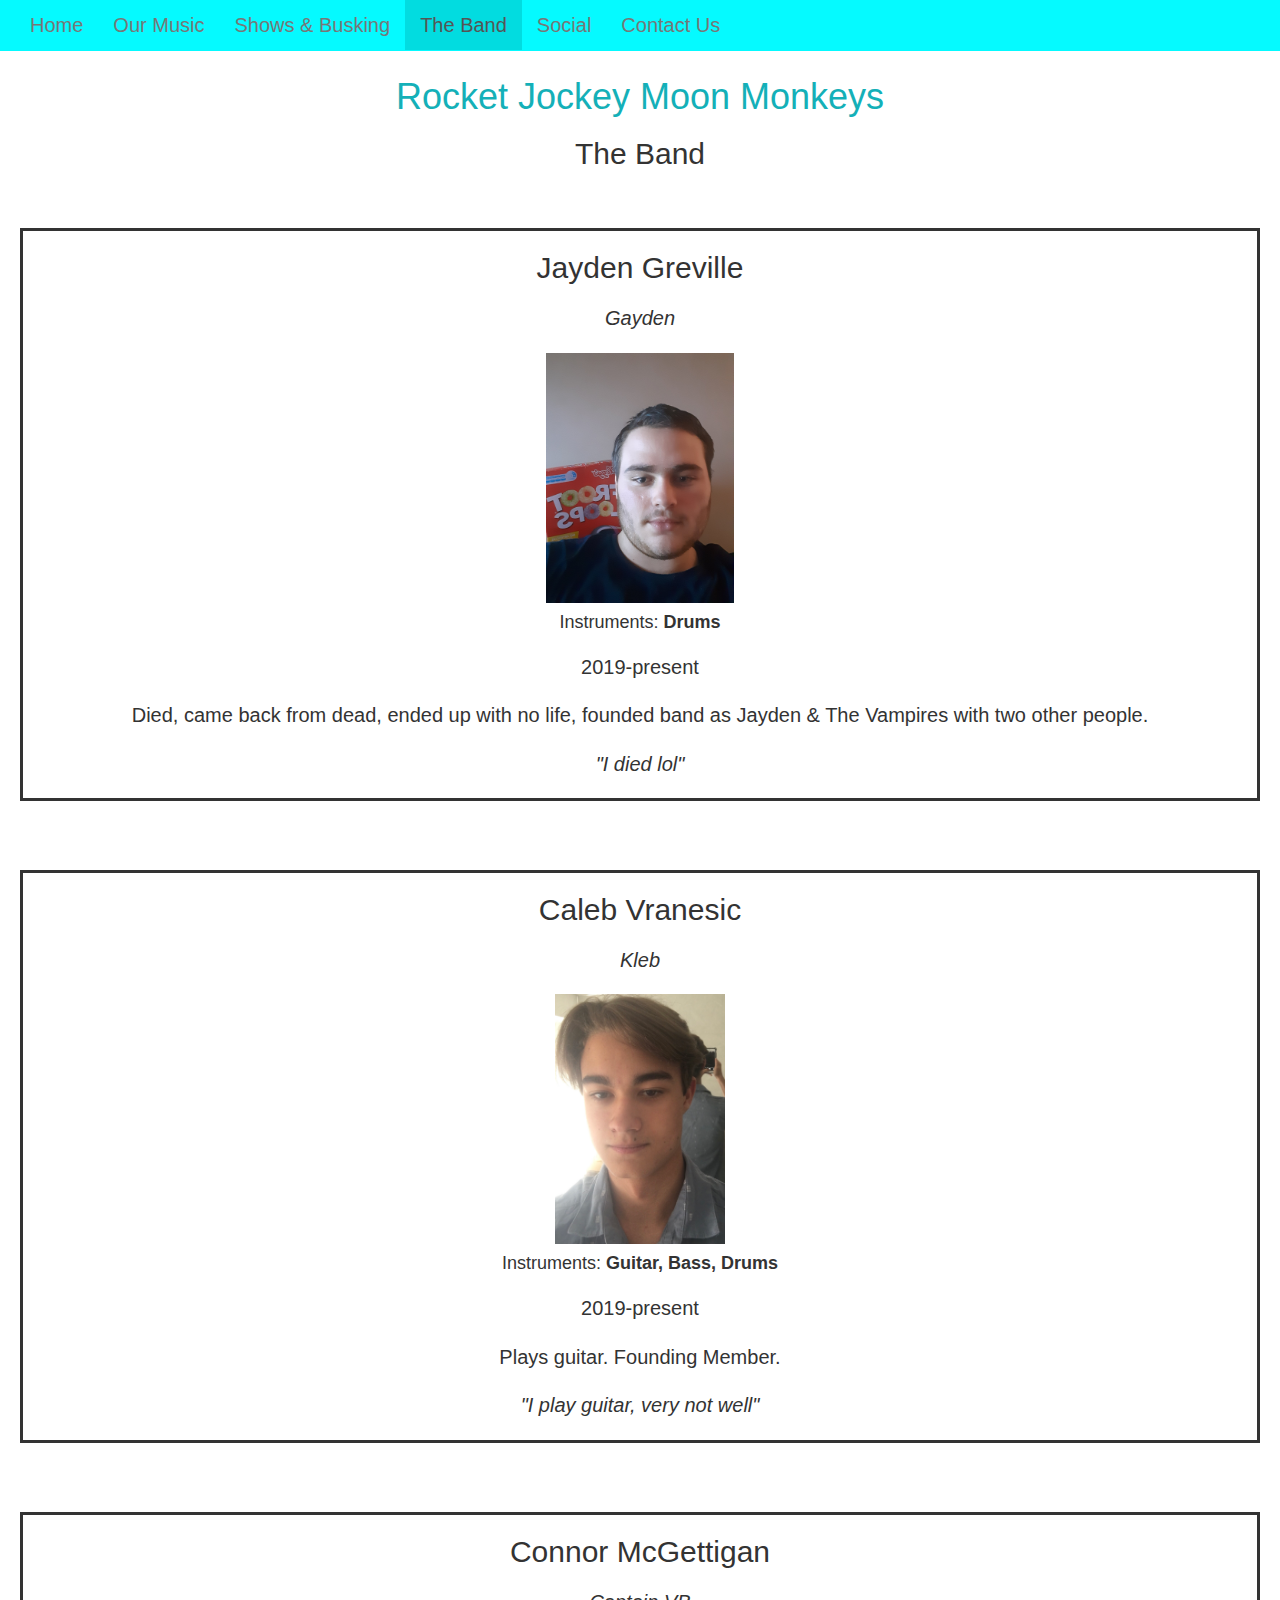
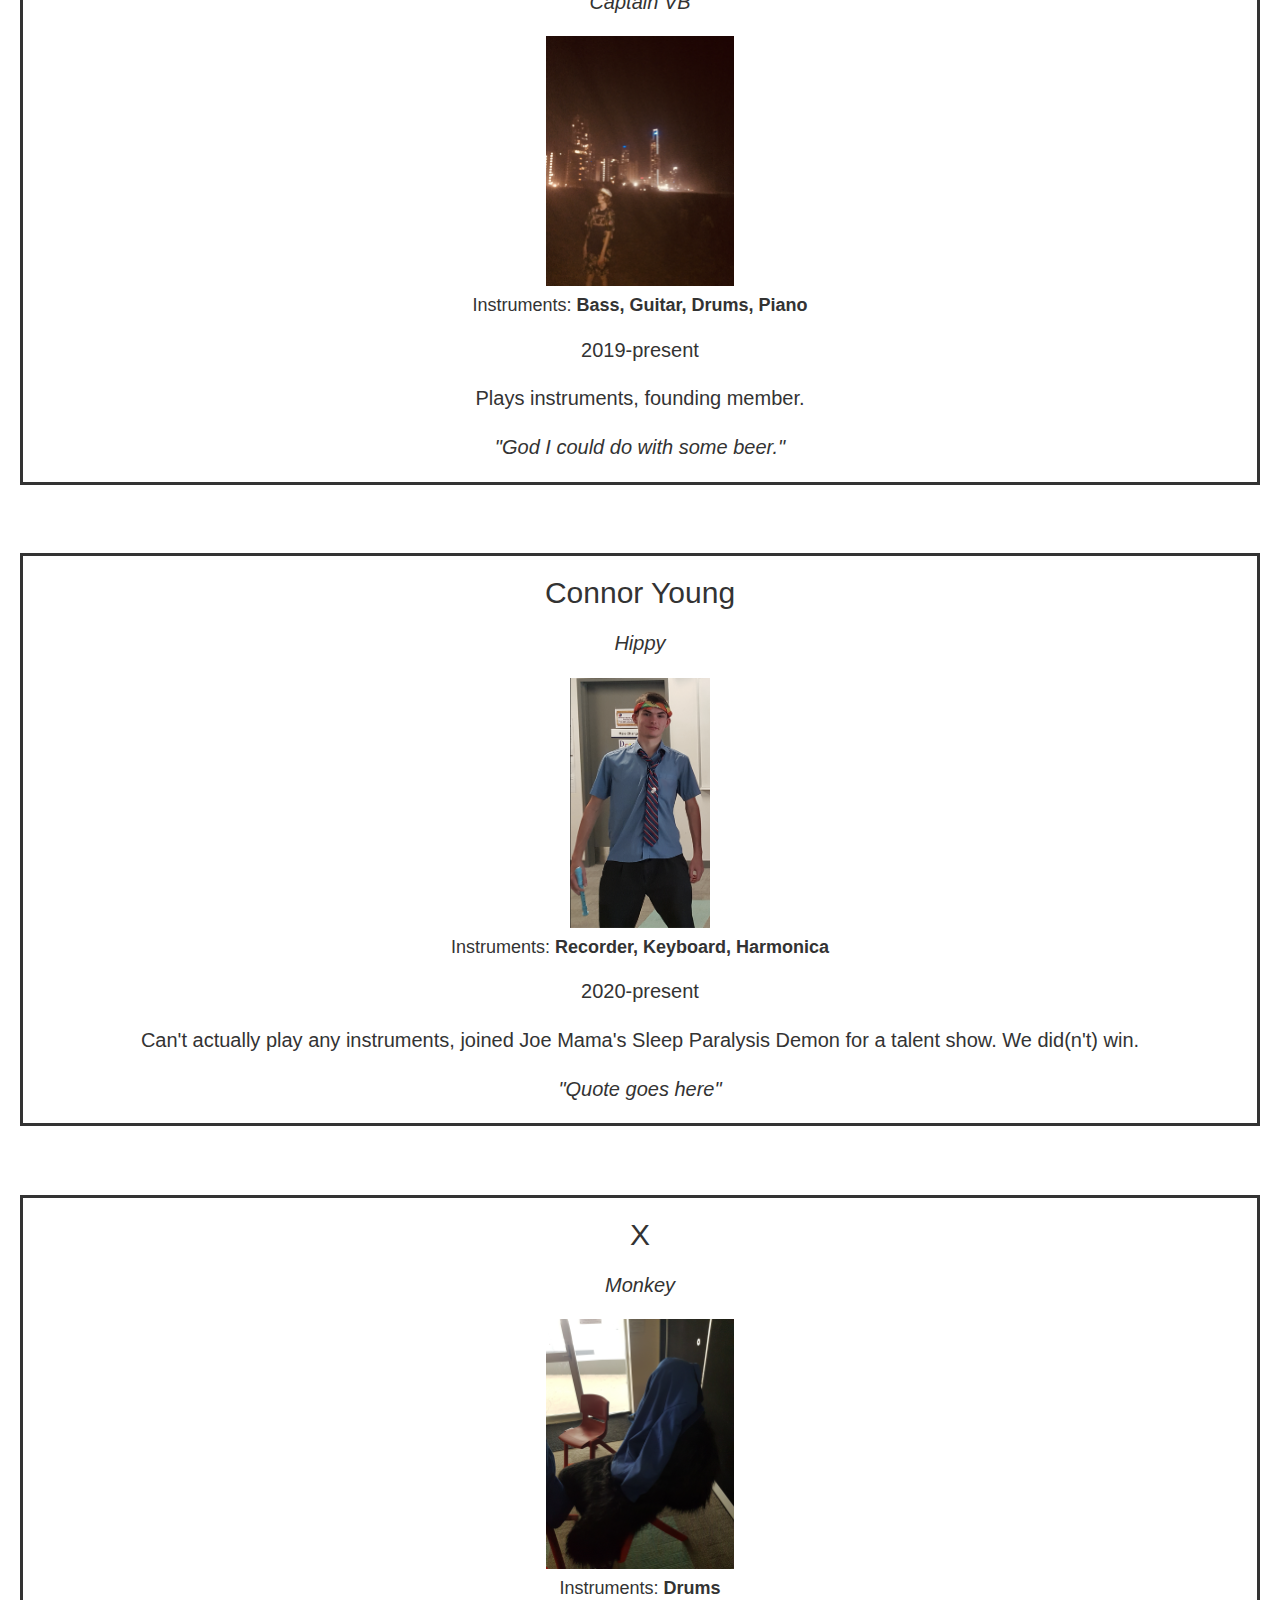
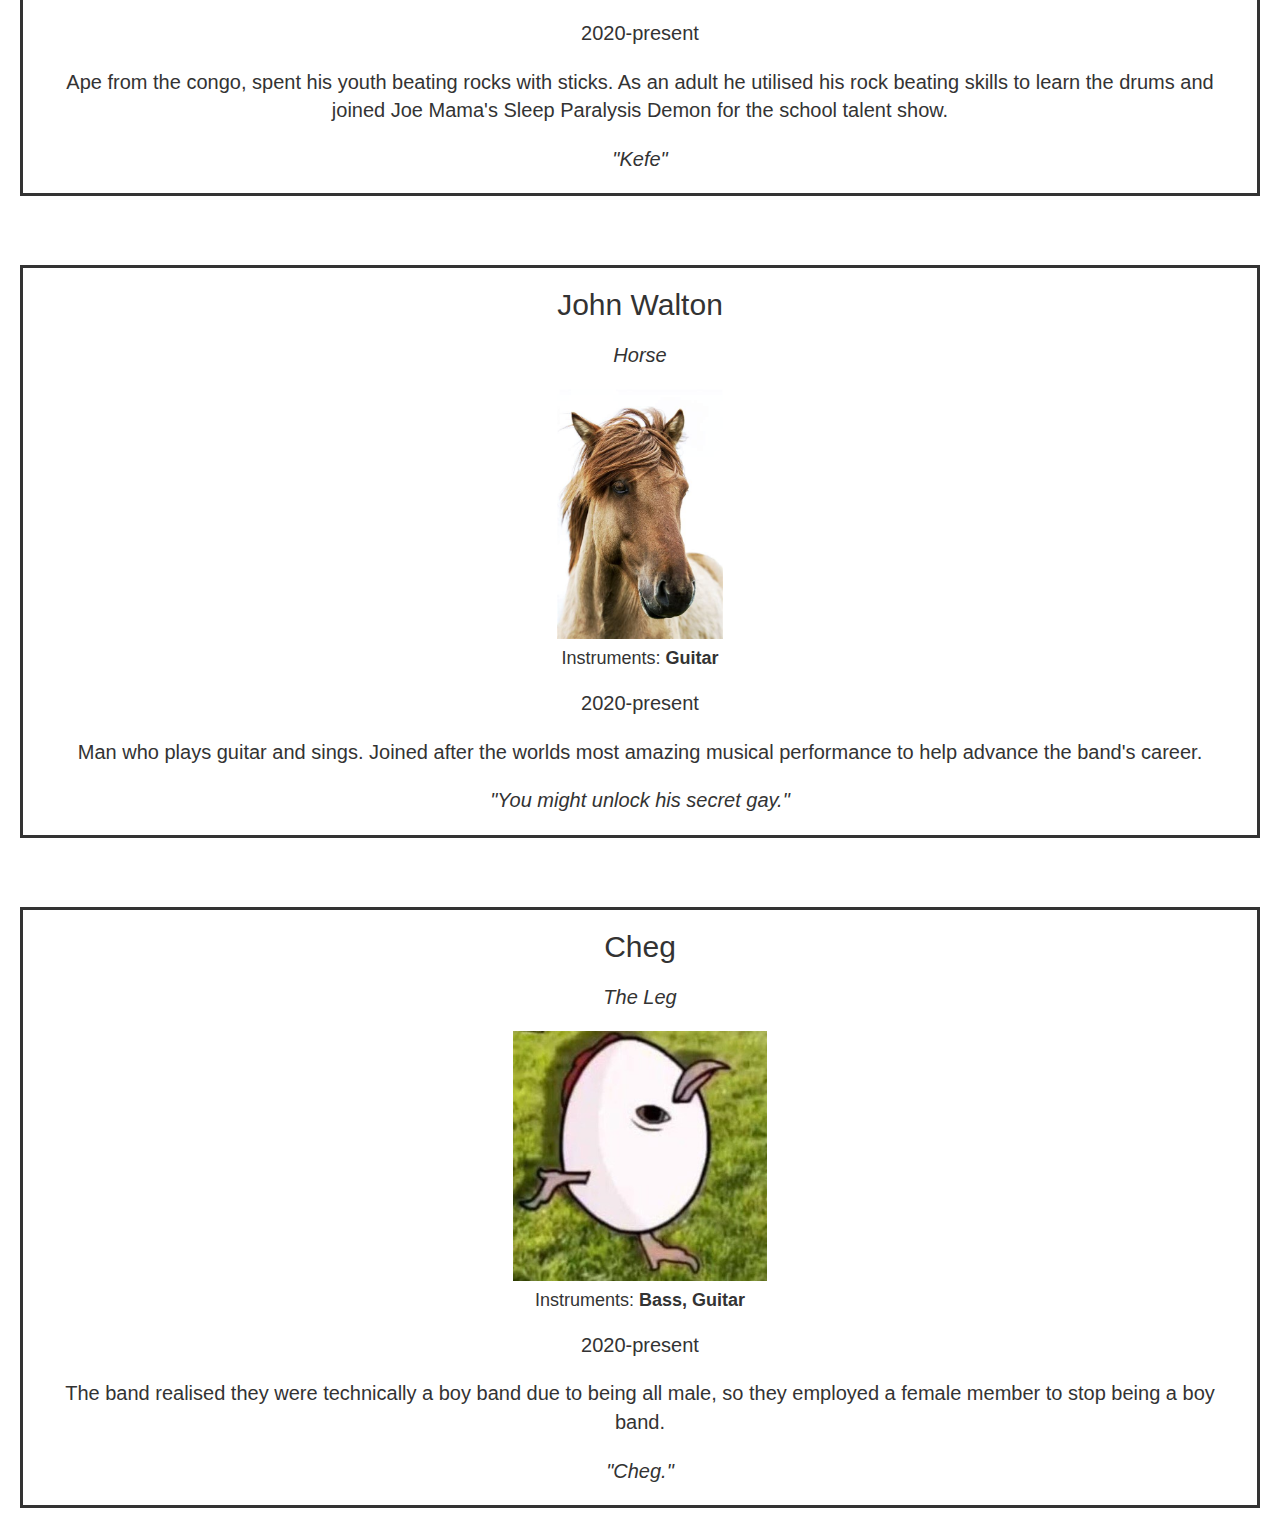
==== commit 11c64cc1: "Update band.html" ====
--- a/band.html
+++ b/band.html
@@ -45,8 +45,9 @@
   <p>2019-present</p>
   <p>Died, came back from dead, ended up with no life, founded band as Jayden & The Vampires with two other people.</p>
   <p><i>"I died lol"</i></p>
-</div>
+  </div>
   <br>
+  <div class="border">
   <b><h2>Caleb Vranesic</h2></b>
   <p><i>Kleb</i></p>
   <img src="images/kleb.jpg" alt="hot" height="250"/>
@@ -54,7 +55,9 @@
   <p>2019-present</p>
   <p>Plays guitar. Founding Member.</p>
   <p><i>"I play guitar, very not well"</i></p>
+  </div>
   <br>
+  <div class="border">
   <b><h2>Connor McGettigan</h2></b>
   <p><i>Captain VB</i></p>
   <img src="images/vb.jpg" alt="never sober" height="250"/>
@@ -62,8 +65,10 @@
   <p>2019-present</p>
   <p>Plays instruments, founding member.</p>
   <p><i>"God I could do with some beer."</i></p>
+  </div>
   <br>
   <h1 style="color: black;" hidden>The Coolest Member</h1>
+  <div class="border">
   <b><h2>Connor Young</h2></b>
   <p><i>Hippy</i></p>
   <img src="images/hippy.png" alt="hippy" height="250"/>
@@ -71,7 +76,9 @@
   <p>2020-present</p>
   <p>Can't actually play any instruments, joined Joe Mama's Sleep Paralysis Demon for a talent show. We did(n't) win.</p>
   <p><i>"Quote goes here"</i></p>
+  </div>
   <br>
+  <div class="border">
   <b><h2>X</h2></b>
   <p><i>Monkey</i></p>
   <img src="images/gongiveittoya.jpg" height="250" alt="gon give it to ya"/>
@@ -79,7 +86,9 @@
   <p>2020-present</p>
   <p>Ape from the congo, spent his youth beating rocks with sticks. As an adult he utilised his rock beating skills to learn the drums and joined Joe Mama's Sleep Paralysis Demon for the school talent show.</p>
   <p><i>"Kefe"</i></p>
+  </div>
   <br>
+  <div class="border">
   <b><h2>John Walton</h2></b>
   <p><i>Horse</i></p>
   <img src="images/horse.jpg" alt="horse" height="250"/>
@@ -87,7 +96,9 @@
   <p>2020-present</p>
   <p>Man who plays guitar and sings. Joined after the worlds most amazing musical performance to help advance the band's career.</p>
   <p><i>"You might unlock his secret gay."</i></p>
+  </div>
   <br>
+  <div class="border">
   <b><h2>Cheg</h2></b>
   <p><i>The Leg</i></p>
   <img src="images/cheg.jpg" alt="cheg" height="250"/>
@@ -95,6 +106,7 @@
   <p>2020-present</p>
   <p>The band realised they were technically a boy band due to being all male, so they employed a female member to stop being a boy band.</p>
   <p><i>"Cheg."</i></p>
+  </div>
   </center>
 </body>
 </html>
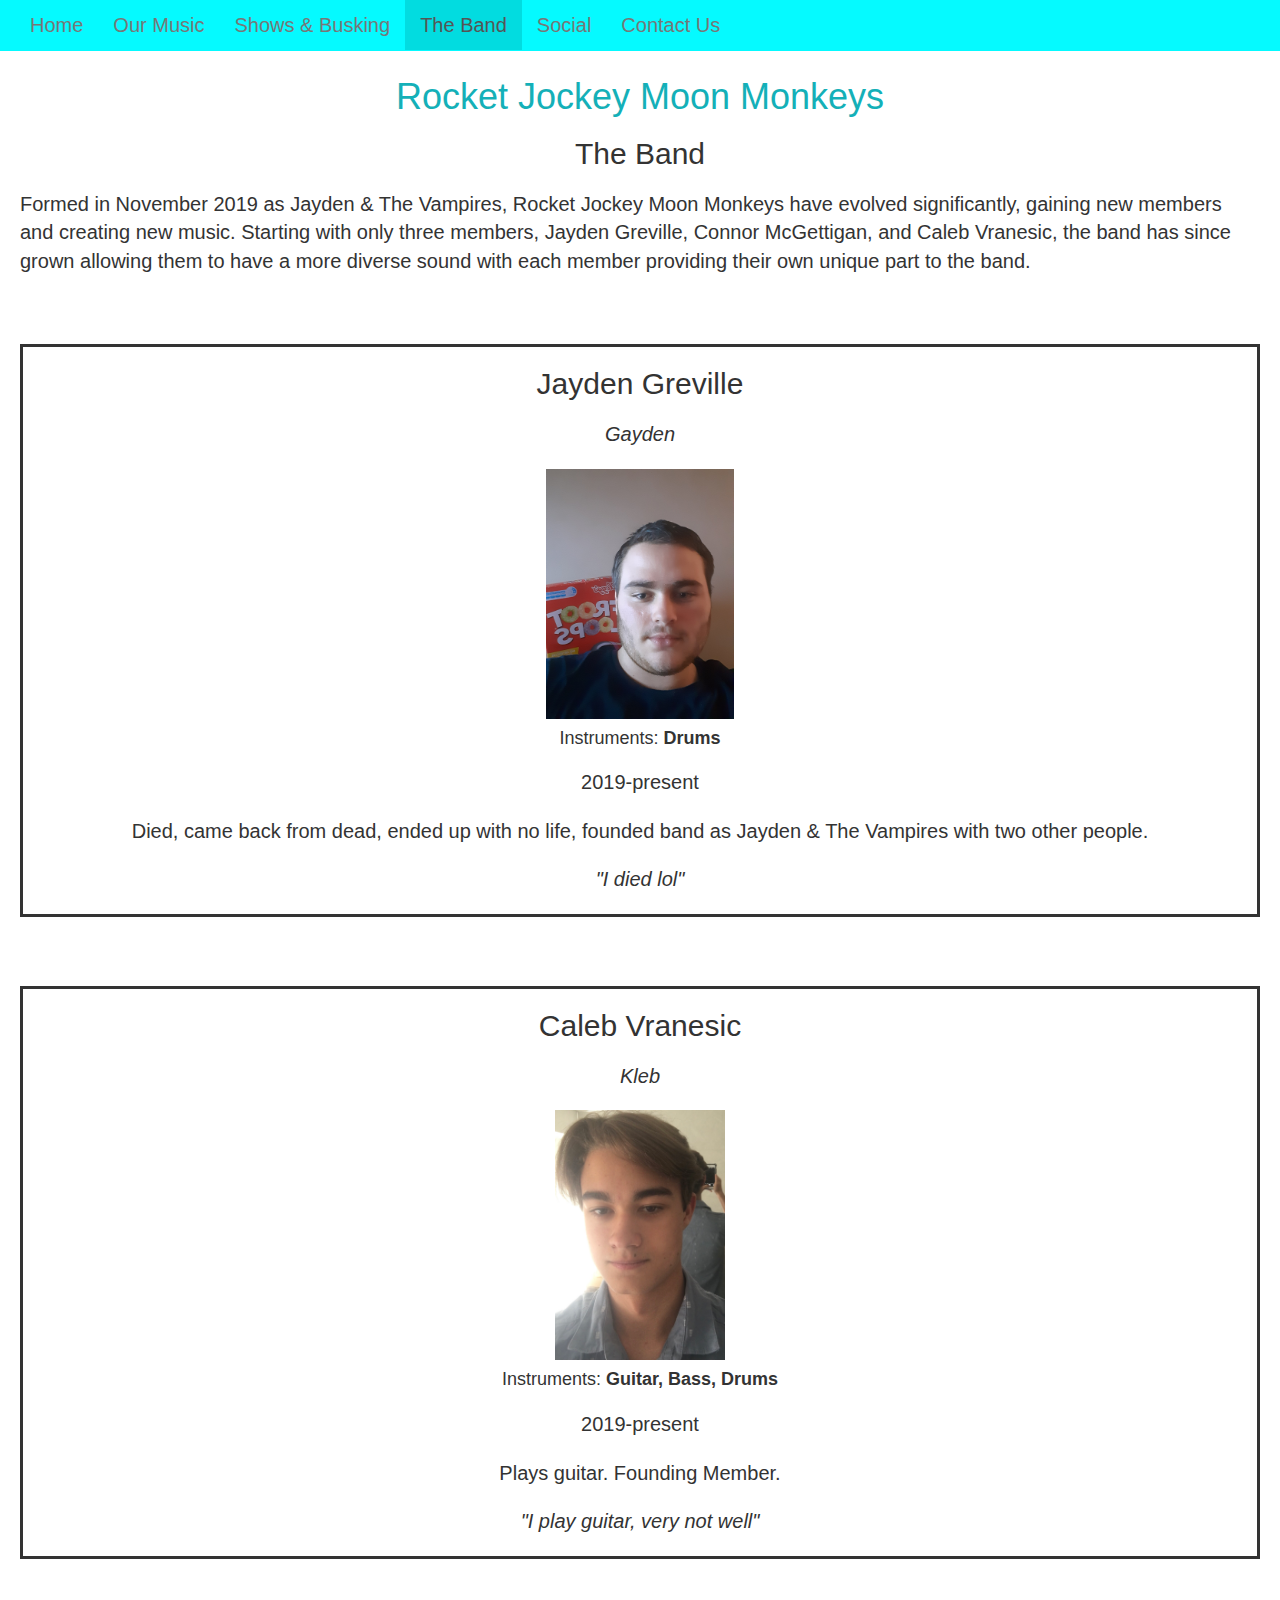
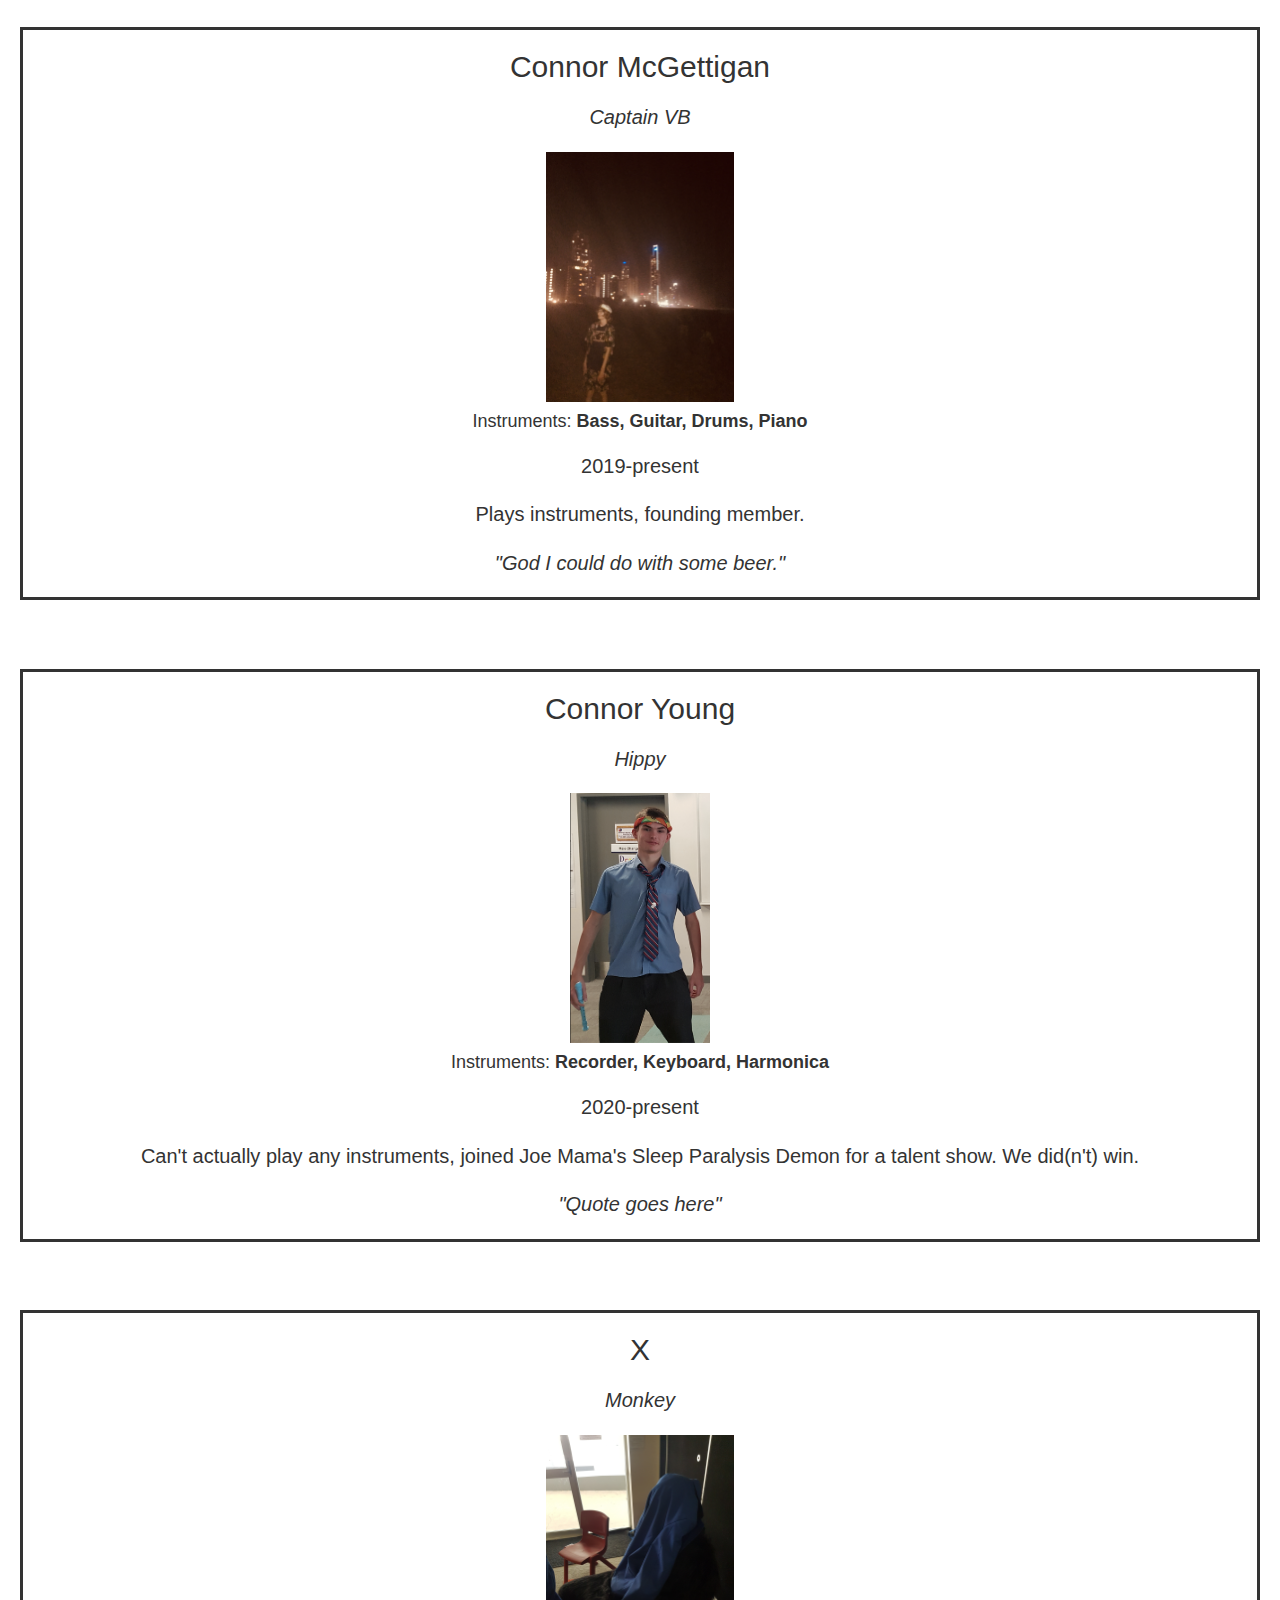
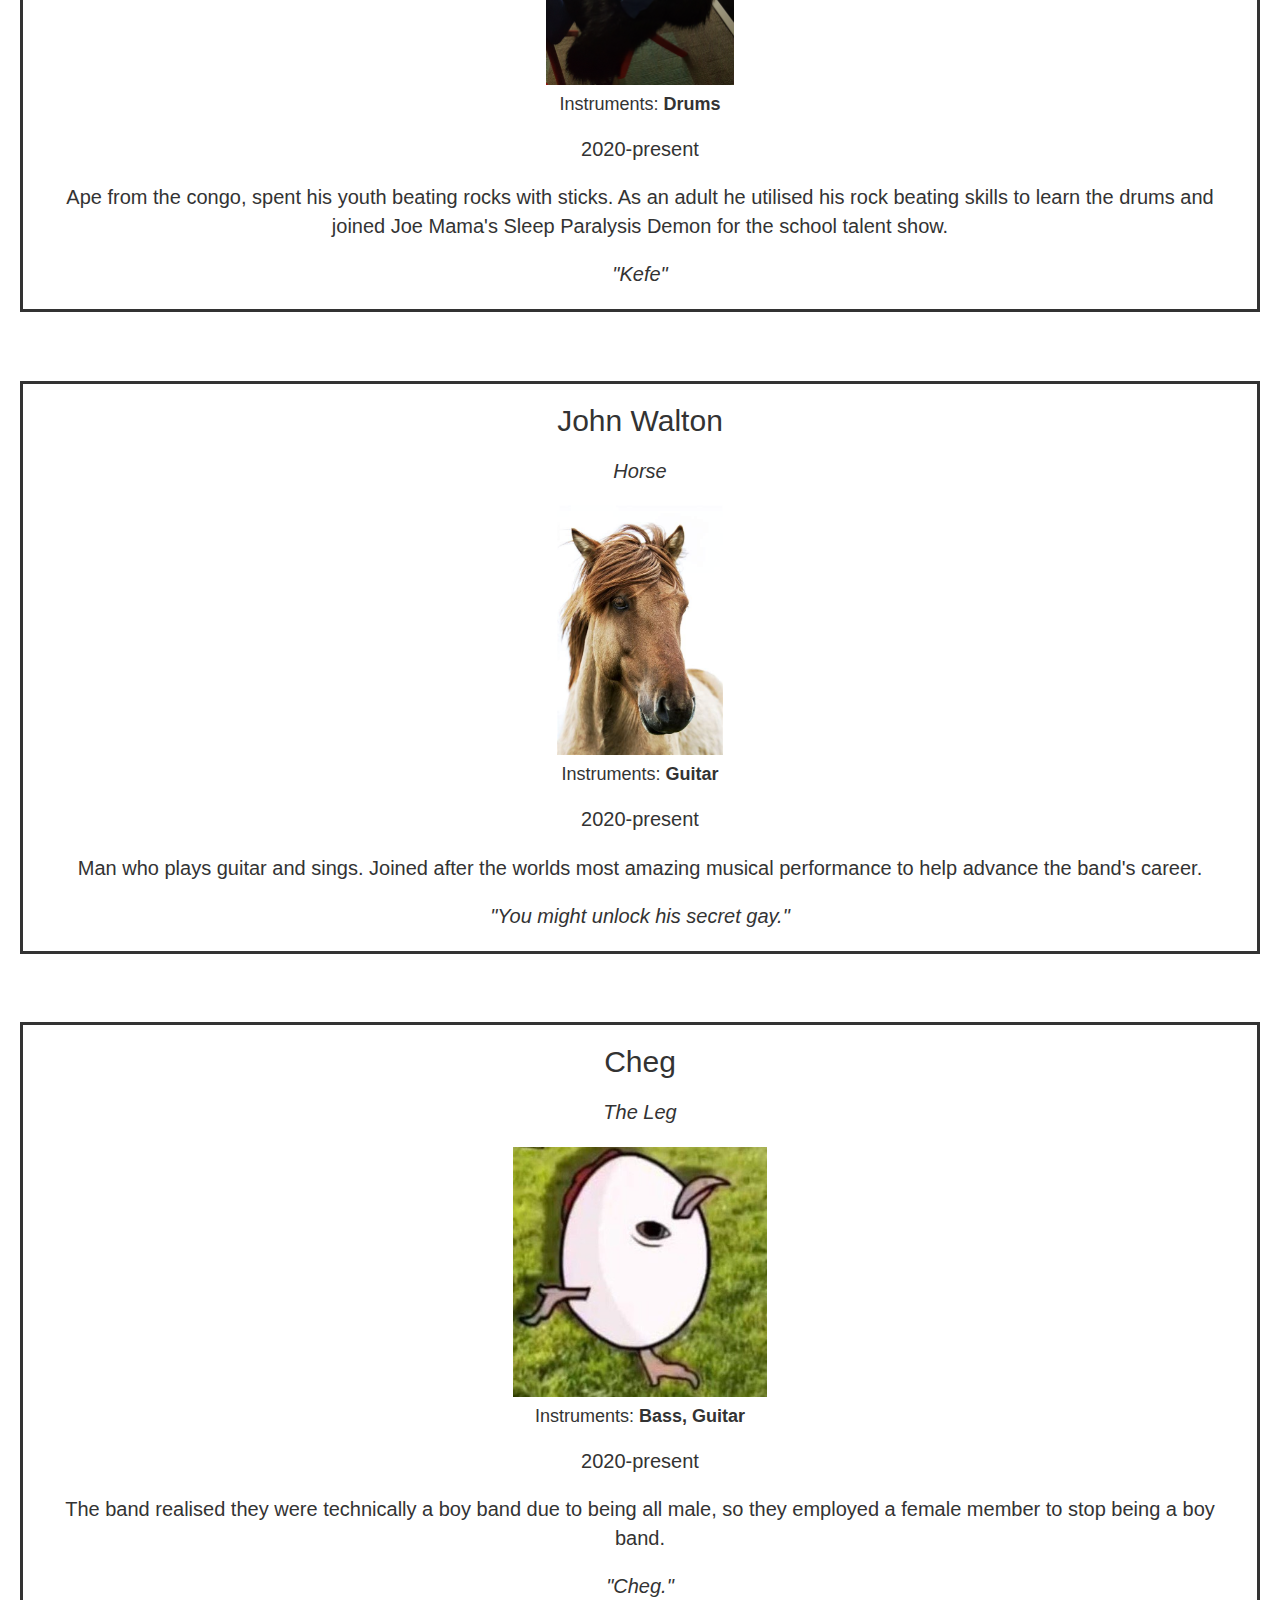
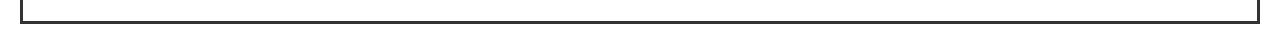
==== commit 2e5a086b: "Update band.html" ====
--- a/band.html
+++ b/band.html
@@ -36,6 +36,9 @@
   <br>
   <h1>Rocket Jockey Moon Monkeys</h1>
   <h2>The Band</h2>
+  </center>
+  <p>Formed in November 2019 as Jayden & The Vampires, Rocket Jockey Moon Monkeys have evolved significantly, gaining new members and creating new music. Starting with only three members, Jayden Greville, Connor McGettigan, and Caleb Vranesic, the band has since grown allowing them to have a more diverse sound with each member providing their own unique part to the band.</p>
+  <center>
   <br>
   <div class="border">
   <b><h2>Jayden Greville</h2></b>
